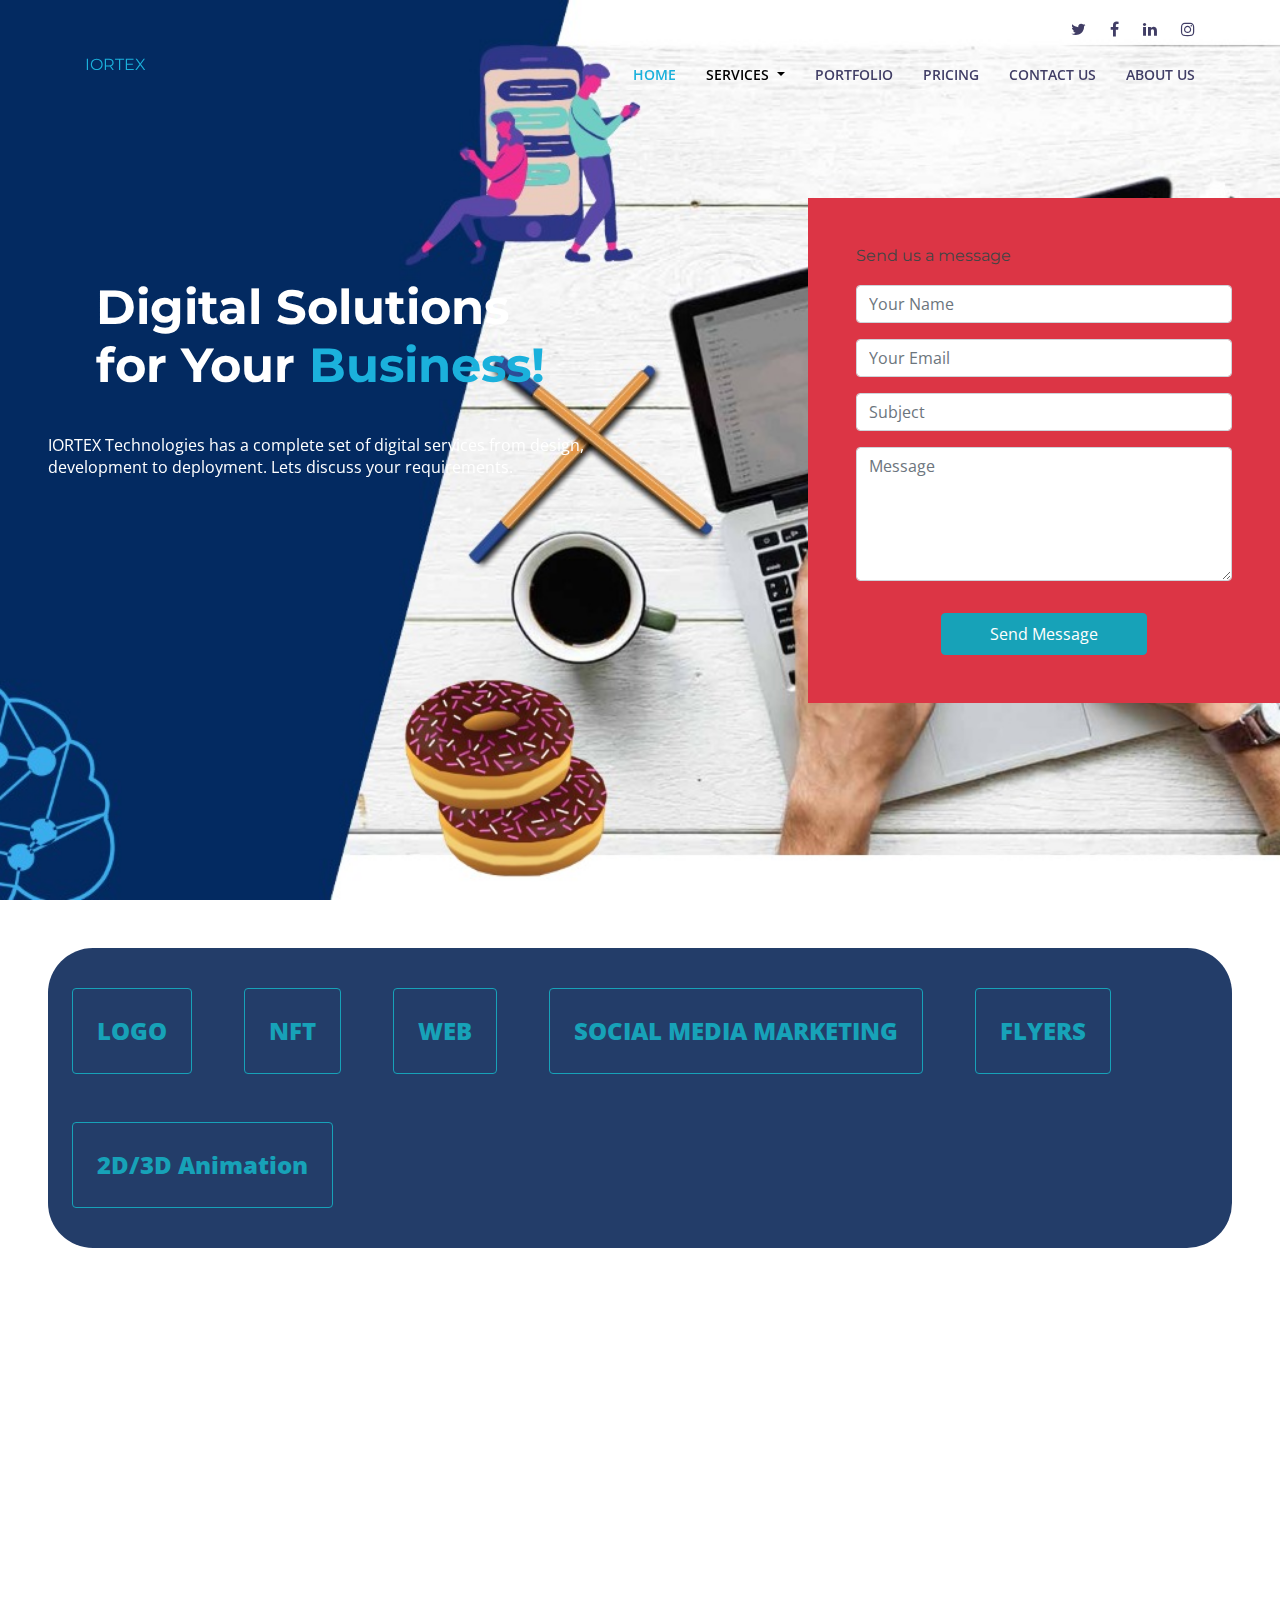
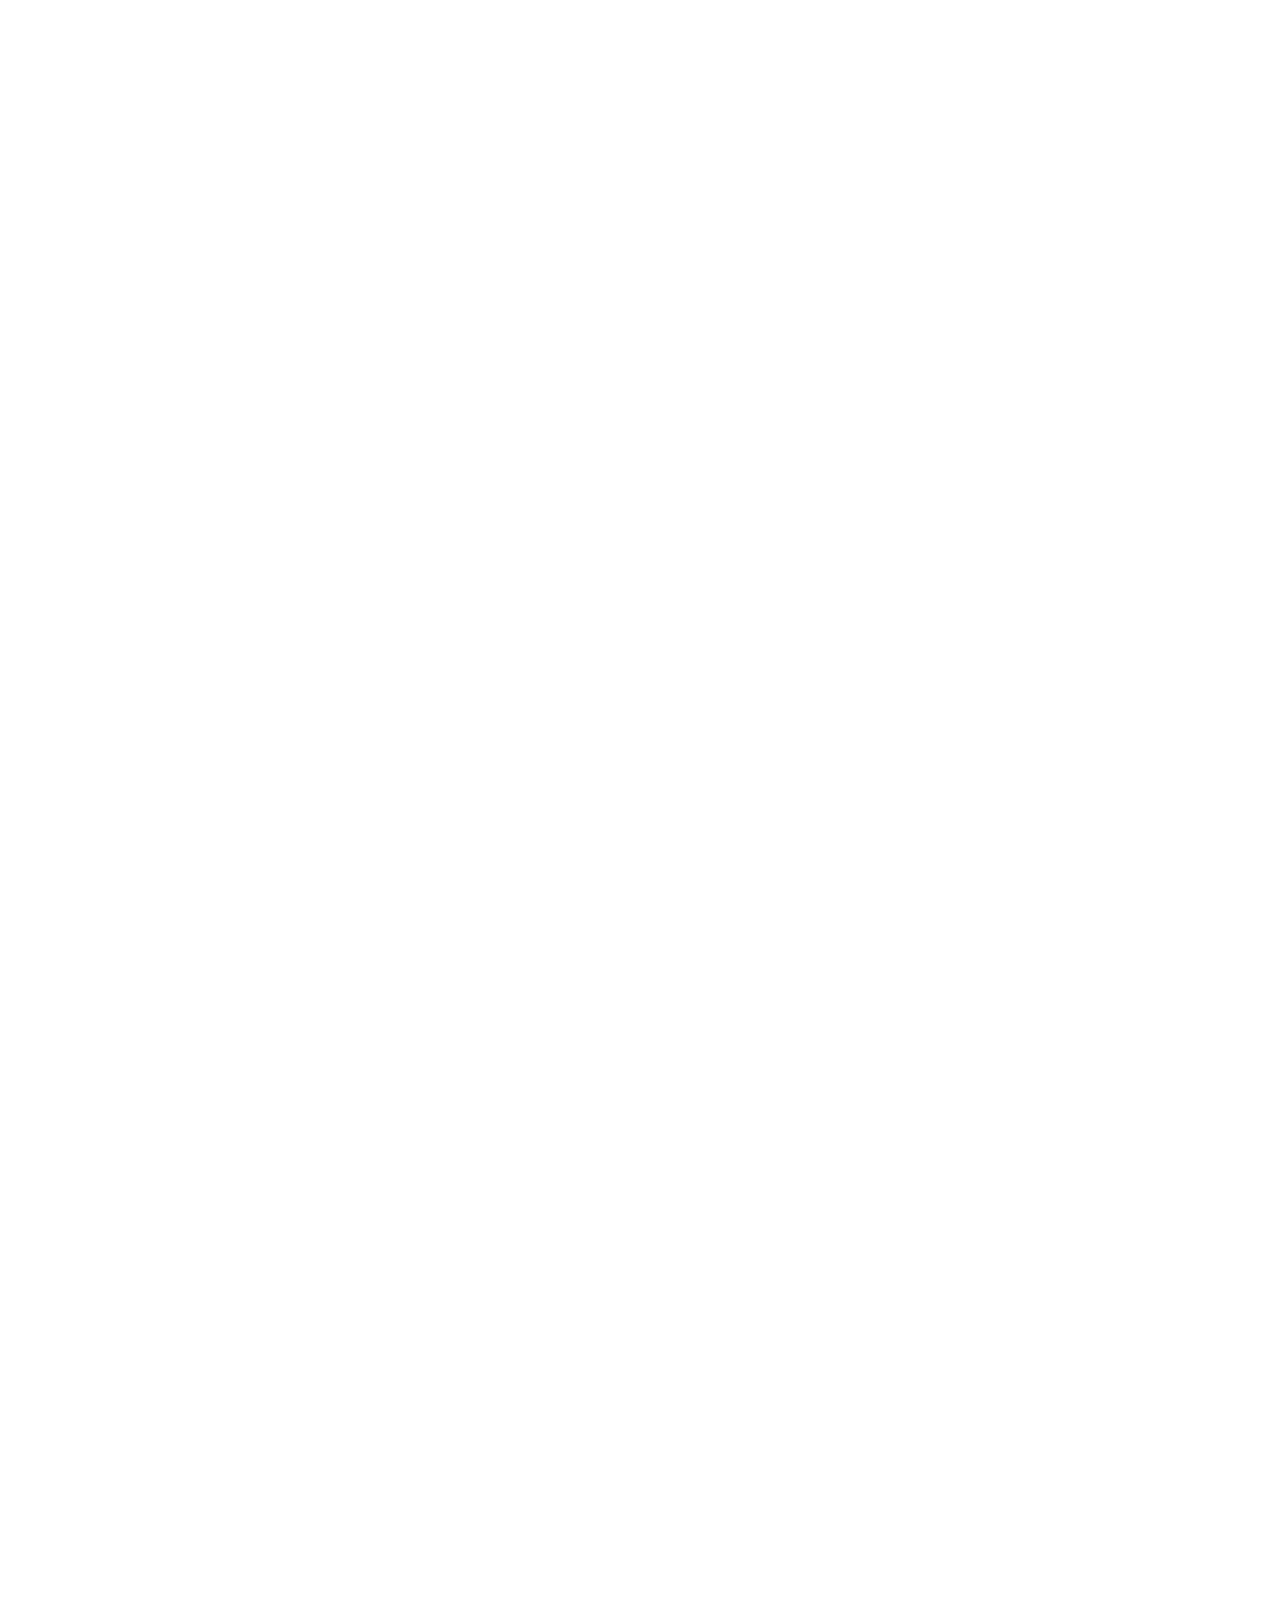
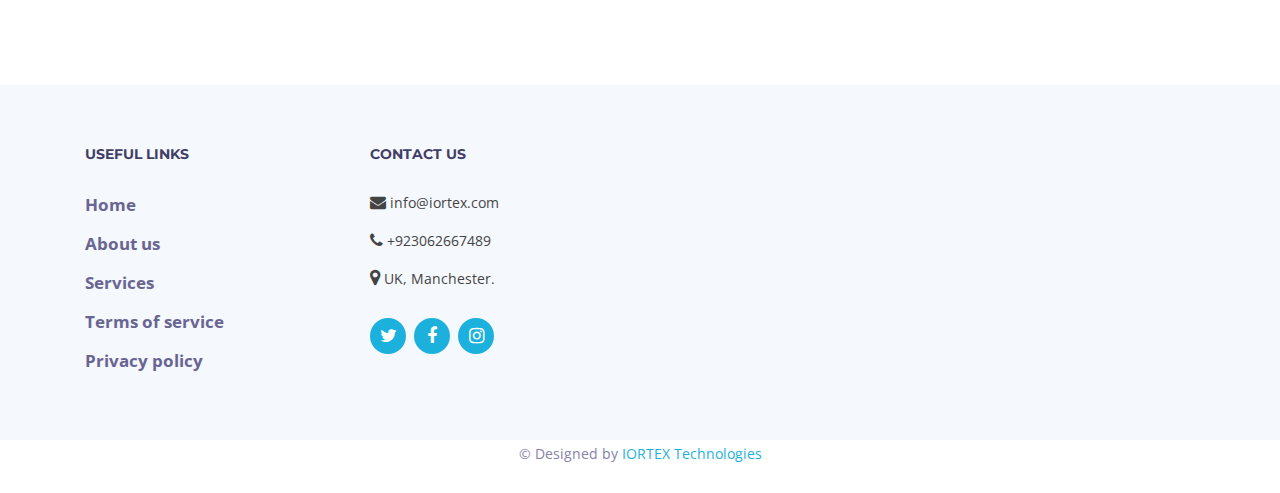
==== index.html @ 557f7ad3 "added code" ====
<!DOCTYPE html>
<html lang="en">

<head>
  <meta charset="utf-8">
  <meta content="width=device-width, initial-scale=1.0" name="viewport">

  <title>Iortex: software development company</title>
  <meta content="" name="descriptison">
  <meta content="" name="keywords">

  <!-- Favicons -->
  <link href="assets/img/favicon.png" rel="icon">
  <link href="assets/img/apple-touch-icon.png" rel="apple-touch-icon">

  <!-- Google Fonts -->
  <link href="https://fonts.googleapis.com/css?family=Open+Sans:300,300i,400,400i,600,600i,700,700i|Montserrat:300,400,500,600,700" rel="stylesheet">

  <!-- Vendor CSS Files -->
  <link href="assets/vendor/bootstrap/css/bootstrap.min.css" rel="stylesheet">
  <link href="assets/vendor/font-awesome/css/font-awesome.min.css" rel="stylesheet">
  <link href="assets/vendor/ionicons/css/ionicons.min.css" rel="stylesheet">
  <link href="assets/vendor/venobox/venobox.css" rel="stylesheet">
  <link href="assets/vendor/owl.carousel/assets/owl.carousel.min.css" rel="stylesheet">
  <link href="assets/vendor/aos/aos.css" rel="stylesheet">

  <!-- Template Main CSS File -->
  <link href="assets/css/style.css" rel="stylesheet">

</head>

<body>
  <script>
    function openCity(evt, cityName) {
      var i, tabcontent, tablinks;
      tabcontent = document.getElementsByClassName("tabcontent");
      for (i = 0; i < tabcontent.length; i++) {
        tabcontent[i].style.display = "none";
      }
      tablinks = document.getElementsByClassName("tablinks");
      for (i = 0; i < tablinks.length; i++) {
        tablinks[i].className = tablinks[i].className.replace(" active", "");
        tablinks[i].className = tablinks[i].className.replace("btn-dark", "btn-light");
      }
      document.getElementById(cityName).style.display = "block";
      evt.currentTarget.className += " active";
      evt.currentTarget.classList.remove("btn-light");
      evt.currentTarget.className += " btn-dark";
    }
  </script>
  <!-- ======= Top Bar ======= -->
  <div id="topbar" class="d-none d-lg-flex align-items-end fixed-top topbar-transparent">
    <div class="container d-flex justify-content-end">
      <div class="social-links">
        <a href="https://twitter.com/iortex" class="twitter"><i class="fa fa-twitter"></i></a>
        <a href="https://www.facebook.com/iortex" class="facebook"><i class="fa fa-facebook"></i></a>
        <a href="#" class="linkedin"><i class="fa fa-linkedin"></i></a>
        <a href="https://www.instagram.com/iortex_technology/" class="instagram"><i class="fa fa-instagram"></i></a>
      </div>
    </div>
  </div>

  <!-- ======= Header ======= -->
  <header id="header" class="fixed-top header-transparent">
    <div class="container d-flex align-items-center">

      <h1 class=" mr-auto"><a href="index.html">IORTEX</a></h1>
      <!-- Uncomment below if you prefer to use an image logo -->
      <!-- <h1 class="logo mr-auto"><a href="index.html"><img src="assets/img/favicon.png"><strong> iORTEX</strong></a></h1>-->

      <nav class="main-nav d-none d-lg-block ">
        <ul>
          <li class="active"><a href="index.html">Home</a></li>
          <li class="nav-item dropdown">
            <a
              class="dropdown-toggle"
              style="color: black"
              href="/shop-all"
            >
              Services
            </a>
            <ul class="dropdown-menu multi-column columns-3 pt-4 pb-4 pl-5">
              <div class="row pl-5 pr-5">
                <div class="col-md-4">
                  <ul class="multi-column-dropdown">
                    <a href="/categories/family_of_brands" style="color:rgb(255, 255, 255)" class=" pl-3 mr-5 bg-info"><b><strong >  BRAND IDENTITY  </strong></b></a>
                    <li class="divider"></li>
                    <li><a href="/subcategories/grow_to_life" style="font-weight: 700 !important;">Logo Designing</a></li>
                    <li><a href="/subcategories/carpe_diem" style="font-weight: 700 !important;">Stationery Design</a></li>
                    <li><a href="/subcategories/hippies_at_home" style="font-weight: 700 !important;">Banner Design</a></li>
                    <li><a href="/subcategories/kuribl_link" style="font-weight: 700 !important;">Flyer Design</a></li>
                    <!-- <li class="divider"></li>
                    <li><a href="#">Promotions</a></li> -->
                  </ul>
                </div>
                <div class="col-md-4">
                  <ul class="multi-column-dropdown">
                    <a href="/categories/family_of_brands" style="color:rgb(255, 255, 255)" class=" pl-3 mr-5 bg-info"><b><strong>  WEBSITES  </strong></b></a>
                    <li class="divider"></li>
                    <li><a href="/subcategories/grow_to_life" style="font-weight: 700 !important;"> WEBSITE  Desiging</a></li>
                    <li><a href="/subcategories/carpe_diem"   style="font-weight: 700 !important;"> WEBSITE development</a></li>
                    <li><a href="/subcategories/hippies_at_home" style="font-weight: 700 !important;">Ecommerce WEBSITES</a></li>
                    <li><a href="/subcategories/kuribl_link" style="font-weight: 700 !important;">CMS WEBSITES</a></li>
                    <!-- <li><a href="/subcategories/philotimo">Philotimo</a></li>
                    <li><a href="/subcategories/prana_kombucha">Prana Kombucha</a></li>
                    <li><a href="/subcategories/river_valley_hemp_co">River Valley Hemp co.</a></li>
                    <li class="divider"></li>
                    <li><a href="#">Promotions</a></li> -->
                  </ul>
                </div>
                
                <div class="col-md-4">
                  <ul class="multi-column-dropdown">
                  <a href="/categories/quality_goods" style="color:rgb(255, 255, 255)" class=" pl-3 mr-5 bg-info"><b><strong>  DIGITAL MARKETING  </strong></b></a>
                    <li><a href="/subcategories/pets" style="font-weight: 700 !important;">SEO/SEM </a></li>
                    <li><a href="/subcategories/lifestyle" style="font-weight: 700 !important;">SMO/SME</a></li>
                    <li><a href="/subcategories/elderly"   style="font-weight: 700 !important;">Content Writing</a></li>
                    <!-- <li><a href="/subcategories/athletes">Athletes</a></li>
                    <li><a href="/subcategories/sexual_health">Sexual Health </a></li>
                    <li><a href="/subcategories/everyone">Everyone</a></li> -->
                  </ul>
                </div>
                <div class="col-md-4 mt-4">
                  <ul class="multi-column-dropdown">
                  <a href="/categories/quality_goods" style="color:rgb(255, 255, 255)" class=" pl-3 mr-5 bg-info"><b><strong>  ANIMATIONS  </strong></b></a>
                    <li><a href="/subcategories/pets" style="font-weight: 700 !important;">2d Animation </a></li>
                    <li><a href="/subcategories/lifestyle"><b><strong style="font-weight: 700 !important;"> 3d Animation </strong></b></a></li>
                    <li><a href="/subcategories/elderly"  style="font-weight: 700 !important;">Typographic Animation</a></li>
                    <li><a href="/subcategories/athletes" style="font-weight: 700 !important;">Vedio Animation</a></li>
                    <!-- <li><a href="/subcategories/sexual_health">Sexual Health </a></li>
                    <li><a href="/subcategories/everyone">Everyone</a></li> -->
                  </ul>
                </div>
                <div class="col-md-3 mt-4">
                  <ul class="multi-column-dropdown">
                  <a href="/categories/quality_goods" style="color:rgb(255, 255, 255)" class=" pl-3 mr-5 bg-info"><b><strong>  NFT & ART  </strong></b></a>
                    <li><a href="/subcategories/pets" style="font-weight: 700 !important;">NFt  Art Designing </a></li>
                    <!-- <li><a href="/subcategories/lifestyle">Lifestyle</a></li>
                    <li><a href="/subcategories/elderly">Elderly</a></li>
                    <li><a href="/subcategories/athletes">Athletes</a></li>
                    <li><a href="/subcategories/sexual_health">Sexual Health </a></li>
                    <li><a href="/subcategories/everyone">Everyone</a></li> -->
                  </ul>
                </div>
                <div class="col-md-4 mt-5  pt-5">
                  <img src="./assets/img/1.jpeg" width="120%" alt="" srcset="">
                </div>
                
              </div>
            </ul>
          </li>
          <li class=""><a href="./pricing.html">Portfolio</a></li>
    

          <li class=""><a href="index.html">Pricing</a></li>
  



          <!-- <li><a href="#portfolio">Portfolio</a></li> -->
          <!-- <li><a href="#team">Team</a></li> -->
          <li><a href="#footer">Contact Us</a></li>
          <li><a href="#about">About Us</a></li>
        </ul>
      </nav><!-- .main-nav-->

    </div>
  </header><!-- End Header -->

  <!-- ======= Hero Section ======= -->
  <section id="hero" class="clearfix">
    <div class=" d-flex h-100">
      <div class="pl-5 row justify-content-center align-self-center" data-aos="fade-up">
        <div class=" col-md-6 intro-info  order-md-first order-last" style="color: white;" data-aos="zoom-in" data-aos-delay="100">
          <h2 style="color: white;" class="pl-5">Digital Solutions<br>for Your <span>Business!</span></h2>
          <p class="bg-">IORTEX Technologies has a complete set of digital services from design,   development to deployment. Lets discuss your requirements.</p>
          <div>
            <!-- <a href="#footer" class="btn-get-started scrollto">Get Estimate</a>
            <a href="#services" class="btn-get-started scrollto">Our Services</a> -->
          </div>
        </div>

        <div class="col-md-6 pl-5   intro-img order-md-last order-first" data-aos="zoom-out" data-aos-delay="200">
          <!-- <img src="assets/img/intro-img.svg" alt="" class="img-fluid"> -->
          <div class="ml-5">
            <div class="p-5 ml-5 form bg-danger">

              <h4>Send us a message</h4>
  
              <form action="forms/contact.php" method="post" role="form" class="php-email-form">
                <div class="form-group">
                  <input type="text" name="name" class="form-control" id="name" placeholder="Your Name" data-rule="minlen:4" data-msg="Please enter at least 4 chars" />
                  <div class="validate"></div>
                </div>
                <div class="form-group">
                  <input type="email" class="form-control" name="email" id="email" placeholder="Your Email" data-rule="email" data-msg="Please enter a valid email" />
                  <div class="validate"></div>
                </div>
                <div class="form-group">
                  <input type="text" class="form-control" name="subject" id="subject" placeholder="Subject" data-rule="minlen:4" data-msg="Please enter at least 8 chars of subject" />
                  <div class="validate"></div>
                </div>
                <div class="form-group">
                  <textarea class="form-control" name="message" rows="5" data-rule="required" data-msg="Please write something for us" placeholder="Message"></textarea>
                  <div class="validate"></div>
                </div>
  
                <!-- <div class="mb-3">
                  <div class="loading">Loading</div>
                  <div class="error-message"></div>
                  <div class="sent-message">Your message has been sent. Thank you!</div>
                </div> -->
  
                <div class="text-center"><button type="submit" class="btn btn-info p-2 pl-5 pr-5 mt-3" title="Send Message">Send Message</button></div>
              </form>
  
            </div>
          </div>

        </div>
      </div>

    </div>
  </section><!-- End Hero -->

  <section id="home-best-known  pr-4 ml-5 mr-5">
    <div class="pt-3 pb-3  m-5 d-flex justify-content-center " style="background-color: #233d69; border-radius: 45px;">
      <div class="tab">
        <button class="tablinks m-4 p-4  btn btn-outline-info" style="font-weight: 900 ; font-size: 24px;" onclick="openCity(event, 'LIQUIDITY')">LOGO</button>
        <button class="tablinks m-4 p-4  btn btn-outline-info" style="font-weight: 900 ;font-size: 24px; " onclick="openCity(event, 'Transparency')">NFT</button>
        <button class="tablinks m-4 p-4  btn btn-outline-info" style="font-weight: 900 ;font-size: 24px; " onclick="openCity(event, 'Data')">WEB</button>
        <button class="tablinks m-4 p-4  btn btn-outline-info" style="font-weight: 900 ;font-size: 24px; " onclick="openCity(event, 'Data')">SOCIAL MEDIA MARKETING</button>
        <button class="tablinks m-4 p-4  btn btn-outline-info" style="font-weight: 900 ;font-size: 24px; " onclick="openCity(event, 'Data')">FLYERS</button>
        <button class="tablinks m-4 p-4  btn btn-outline-info" style="font-weight: 900 ;font-size: 24px; " onclick="openCity(event, 'Data')">2D/3D Animation</button>
      </div>              
    </div>

    <!-- Tab1 -->
    <div id="LIQUIDITY" class="tabcontent " style="display:block">

    </div>
    
    <!-- Tab2  -->
    <div id="Transparency" class="tabcontent">
      <div class="card-fancy p-5 m-5">
        <h2>Iortex Technologies is a full-stack studio NFT production company In order to traverse the bold and uncharted ocean of unlimited art successfully, we want to be involved in every phase of your NFT project.

          Our team consists of professionals with experience in marketing, coding, the arts and entertainment, and the cryptocurrency sector. In general, crypto art, NFTs, and artists all hold a special place in our hearts. We'll help you every step of the way so you can stand out in the endless crypto NFT community.</h2>
      </div>
    </div>
    
    <div id="Data" class="tabcontent">
      <div class="d-flex justify-content-center">
        <div class="text-left m-3 mr-5">
          <h1><b style="color: #005091;"> Revolutionary, data-driven. </b><br>investment approach.
            </h1>
            <p style="color: #818181;" class="mt-4">
              ourtizolo built proprietary data science tools to <br> improve upon traditional real estate processes. <br> Our technology produces deeper investment <br> insights that improve investment performance,⁴ <br> while creating efficiencies that allow us to reduce <br> costs for our investors. </p>
            <button type="button" class="btn p-2 ml-3 pl-5 pr-5" style="border-radius:20px !important; background-color:#005091; color:white">Learn More</button>
        </div>
        <div class="m-3 ml-5">
          <img :src="mySVG3" />
        </div>
      </div>
      <h4 style="color: #818181;" class="m-4">“ourtizolo accomplishes its goals with technology, which it <br> employs to provide investors with a transparent platform that <br> they can log into to learn of new investment opportunities, to <br> get data on properties and markets, and to get practical <br> information about individual portfolios.”</h4>

    </div>
  </section>


  <!-- <ul class="mystickyelements-lists mysticky" data-mystickyelement-widget="0">
    <li class="mystickyelements-minimize" data-mystickyelement-widget="0">
<span class="mystickyelements-minimize minimize-position-left minimize-position-mobile-left" style="background: #000000">←</span>
</li>

    <li id="mystickyelements-contact-form" class="mystickyelements-contact-form element-desktop-on element-mobile-on" style="left: 0px;">
          <span class="mystickyelements-social-icon " style="background-color: #e70A34; color: #ffffff;" data-mystickyelement-widget="0"><i class="far fa-envelope"></i>GET 70% OFF!</span>
          <div class="element-contact-form" style="background-color: rgb(255, 255, 255); top: -26.1875px;">
              <h3 style="color: #e70a34;background-color:#ffffff">
FILL THIS FORM &amp; GET 70% OFF NOW!													<a href="javascript:void(0);" class="element-contact-close" data-mystickyelement-widget="0"><i class="fas fa-times"></i></a>
</h3>
              <form id="stickyelements-form" class="stickyelements-form" action="" method="post" autocomplete="off" enctype="multipart/form-data" data-mystickyelement-widget="0">
<input type="hidden" name="action" value="mystickyelements_contact_form">
<input type="hidden" name="security" value="0f07bb30eb">
                    <input class=" required" type="text" id="contact-form-name" name="contact-form-name" value="" placeholder="Name*" required="" autocomplete="off">
                    <input class=" required" type="tel" id="contact-form-phone" name="contact-form-phone" value="" placeholder="Phone*" required="" autocomplete="off">
                    <input class="email  required" type="email" id="contact-form-email" name="contact-form-email" value="" placeholder="Email*" required="" autocomplete="off">
                    <select id="contact-form-dropdown" name="contact-form-dropdown" class=" required" required="">

<option value="" disabled="" selected="">- Select Services*</option>
                            <option value="Logo Design">Logo Design</option>
                            <option value="2D Animation">2D Animation</option>
                            <option value="3D Animation">3D Animation</option>
                            <option value="Website Design">Website Design</option>
                            <option value="Digital Marketing">Digital Marketing</option>
                        </select>

                    <textarea class="" id="contact-form-message" name="contact-form-message" placeholder="Message"></textarea>
                  <p class="mse-form-success-message" id="mse-form-error" style="display:none;"></p>
<input id="stickyelements-submit-form" type="submit" name="contact-form-submit" value="Submit" style="background-color: #e70a34;color:#FFFFFF;">
                  <input type="hidden" name="nonce" value="632f482b3ebf61664043051632f482b3ebf8">
<input type="hidden" name="widget_name" value="">
<input type="hidden" name="widget_number" value="">
<input type="hidden" name="form_id" value="d6321e0f91">
<input type="hidden" id="stickyelements-page-link" name="stickyelements-page-link" value="https://designin30minutes.com/pricing">
</form>
</div>
</li>
      <li id="mystickyelements-social-phone" class="mystickyelements-social-icon-li mystickyelements-social-phone element-desktop-on element-mobile-on" style="left: 0px;">
                <style>
                    </style>
                <span class="mystickyelements-social-icon social-phone social-custom" style="background: #26D37C">
                    <a href="tel:+15392444563">
                        <i class="fa fa-phone"></i>
                        </a>
                </span>

            <span class="mystickyelements-social-text " style="background: #26D37C;">
                  <a href="tel:+15392444563">
Call Us																											</a>
              </span>

</li>

        <li id="mystickyelements-social-custom_one" class="mystickyelements-social-icon-li mystickyelements-social-custom_one element-desktop-on element-mobile-on" style="left: 0px;">
                <style>
                    </style>
                <span class="mystickyelements-social-icon social-custom_one social-custom" style="background: rgb(1, 4, 10); border-bottom-right-radius: 10px;">
                    <a href="javascript:void(Tawk_API.toggle())">
                        <i class="fab fa-rocketchat"></i>
                        </a>
                </span>

            <span class="mystickyelements-social-text " style="background: #01040a;">
                  <a href="javascript:void(Tawk_API.toggle())">
Chat With Us																											</a>
              </span>

</li>

  </ul> -->

  

  <main id="main">

    <!-- ======= About Section ======= -->
    <section id="about" class="about">
      <div class="container" data-aos="fade-up">

        <div class="row">
          <div class="col-lg-6" data-aos="fade-right" data-aos-delay="100">
            <img src="assets/img/features-1.svg" class="img-fluid" alt="">
          </div>

          <div class="about-content col-lg-6 wow fadeInUp pt-5 pt-lg-0" data-aos="fade-left" data-aos-delay="150">
              <h2>About Us</h2>
              <h3>We accelerate your journey to creating disruptive products & solutions.</h3>
              <p>A software and mobile app development company with a world-class team of talented developers, designers, engineers, and creative artists. We are motivated to build elegant and functional digital products that solve complex problems.</p>
              <ul>
                <li><i class="fa fa-heart"></i><strong>Our Belief: </strong> To achieve greatness, we have to be able to be brutally honest with ourselves.</li>
                <li><i class="fa fa-eye"></i><strong>Our Vision: </strong> Is that businesses can achieve more by having automated systems in place. We help organizations and startups with complete automation by leveraging cutting-edge technologies.</li>
                <li><i class="fa fa-flag"></i><strong>Our Mission: </strong> Is to be a leading digital services provider by creating innovative applications and helping the digital ecosystem grow.</li>
              </ul>
          </div>
        </div>
      </div>

    </section><!-- End About Section -->

    <!-- ======= Services Section ======= -->
    <!-- <section id="services" class="services section-bg">
      <div class="container" data-aos="fade-up">

        <header class="section-header">
          <h3>Services</h3>
        </header>

        <div class="row">

          <div class="col-md-6 col-lg-4" data-aos="zoom-in" data-aos-delay="300">
            <div class="box">
              <div class="icon" style="background: #ecebff;"><svg xmlns="http://www.w3.org/2000/svg" width="33" height="33" fill="light-yellow" class="bi bi-alipay" viewBox="0 0 16 16">
                <path d="M2.541 0H13.5a2.551 2.551 0 0 1 2.54 2.563v8.297c-.006 0-.531-.046-2.978-.813-.412-.14-.916-.327-1.479-.536-.303-.113-.624-.232-.957-.353a12.98 12.98 0 0 0 1.325-3.373H8.822V4.649h3.831v-.634h-3.83V2.121H7.26c-.274 0-.274.273-.274.273v1.621H3.11v.634h3.875v1.136h-3.2v.634H9.99c-.227.789-.532 1.53-.894 2.202-2.013-.67-4.161-1.212-5.51-.878-.864.214-1.42.597-1.746.998-1.499 1.84-.424 4.633 2.741 4.633 1.872 0 3.675-1.053 5.072-2.787 2.08 1.008 6.37 2.738 6.387 2.745v.105A2.551 2.551 0 0 1 13.5 16H2.541A2.552 2.552 0 0 1 0 13.437V2.563A2.552 2.552 0 0 1 2.541 0Z"/>
                <path d="M2.309 9.27c-1.22 1.073-.49 3.034 1.978 3.034 1.434 0 2.868-.925 3.994-2.406-1.602-.789-2.959-1.353-4.425-1.207-.397.04-1.14.217-1.547.58Z"/>
              </svg></div>
              <h4 class="title"><a href="">Logo Design</a></h4>
              <p class="description">A combination of digital marketing services, such as SEO, PPC & Social media advertising can help your business achieve extraordinary growth.</p>
            </div>
          </div>
          <div class="col-md-6 col-lg-4" data-aos="zoom-in" data-aos-delay="300">
            <div class="box">
              <div class="icon" style="background: #ecebff;"><svg xmlns="http://www.w3.org/2000/svg" width="33" height="33" fill="#8660fe" class="bi bi-browser-chrome" viewBox="0 0 16 16">
                <path fill-rule="evenodd" d="M16 8a8.001 8.001 0 0 1-7.022 7.94l1.902-7.098a2.995 2.995 0 0 0 .05-1.492A2.977 2.977 0 0 0 10.237 6h5.511A8 8 0 0 1 16 8ZM0 8a8 8 0 0 0 7.927 8l1.426-5.321a2.978 2.978 0 0 1-.723.255 2.979 2.979 0 0 1-1.743-.147 2.986 2.986 0 0 1-1.043-.7L.633 4.876A7.975 7.975 0 0 0 0 8Zm5.004-.167L1.108 3.936A8.003 8.003 0 0 1 15.418 5H8.066a2.979 2.979 0 0 0-1.252.243 2.987 2.987 0 0 0-1.81 2.59ZM8 10a2 2 0 1 0 0-4 2 2 0 0 0 0 4Z"/>
              </svg></div>
              <h4 class="title"><a href="">Websites</a></h4>
              <p class="description">A combination of digital marketing services, such as SEO, PPC & Social media advertising can help your business achieve extraordinary growth.</p>
            </div>
          </div>
          <div class="col-md-6 col-lg-4" data-aos="zoom-in" data-aos-delay="300">
            <div class="box">
              <div class="icon" style="background: #ecebff;"><svg xmlns="http://www.w3.org/2000/svg" width="33" height="33" fill="#3fcdc7" class="bi bi-badge-hd-fill" viewBox="0 0 16 16">
                <path d="M10.53 5.968h-.843v4.06h.843c1.117 0 1.622-.667 1.622-2.02 0-1.354-.51-2.04-1.622-2.04z"/>
                <path d="M2 2a2 2 0 0 0-2 2v8a2 2 0 0 0 2 2h12a2 2 0 0 0 2-2V4a2 2 0 0 0-2-2H2zm5.396 3.001V11H6.209V8.43H3.687V11H2.5V5.001h1.187v2.44h2.522V5h1.187zM8.5 11V5.001h2.188c1.824 0 2.685 1.09 2.685 2.984C13.373 9.893 12.5 11 10.69 11H8.5z"/>
              </svg></i></div>
              <h4 class="title"><a href="">Banners</a></h4>
              <p class="description">A combination of digital marketing services, such as SEO, PPC & Social media advertising can help your business achieve extraordinary growth.</p>
            </div>
          </div>

          <div class="col-md-6 col-lg-4 wow" data-aos="zoom-in" data-aos-delay="100">
            <div class="box">
              <div class="icon" style="background: #eafde7;"><i class="ion-ios-speedometer-outline" style="color:#41cf2e;"></i></div>
              <h4 class="title"><a href="">Infrastructure & DevOps</a></h4>
              <p class="description">Build and deploy an intelligent, automated & technologically enhanced software, using cloud services and network transformation.</p>
            </div>
          </div>

          <div class="col-md-6 col-lg-4" data-aos="zoom-in" data-aos-delay="200"">
        <div class=" box">
            <div class="icon" style="background: #e1eeff;"><i class="ion-ios-world-outline" style="color: #2282ff;"></i></div>
            <h4 class="title"><a href="">E-commerce</a></h4>
            <p class="description">Enrich your ecommerce propositions at every step of the project life cycle for both new ecommerce ventures and re-platforming projects.</p>
          </div>
        </div>
        <div class="col-md-6 col-lg-4" data-aos="zoom-in" data-aos-delay="300">
          <div class="box">
            <div class="icon" style="background: #ecebff;"><i class="ion-ios-clock-outline" style="color: #8660fe;"></i></div>
            <h4 class="title"><a href="">Digital Marketing</a></h4>
            <p class="description">A combination of digital marketing services, such as SEO, PPC & Social media advertising can help your business achieve extraordinary growth.</p>
          </div>
        </div>

        
        <div class="col-md-6 col-lg-4 wow bounceInUp" data-aos="zoom-in" data-aos-delay="100">
          <div class="box">
            <div class="icon" style="background: #fceef3;"><i class="ion-ios-analytics-outline" style="color: #ff689b;"></i></div>
            <h4 class="title"><a href="">UI/UX Design</a></h4>
            <p class="description">We help products & services take flight & grow through collaborative ideation, functional design & a keen focus on performance.</p>
          </div>
        </div>
        <div class="col-md-6 col-lg-4" data-aos="zoom-in" data-aos-delay="200">
          <div class="box">
            <div class="icon" style="background: #fff0da;"><i class="ion-ios-bookmarks-outline" style="color: #e98e06;"></i></div>
            <h4 class="title"><a href="">Mobile Apps</a></h4>
            <p class="description">Develop native & cross-platform mobile applications that give your business a wider market coverage, maximize ROI & boost customer engagement.</p>
          </div>
        </div>

        <div class="col-md-6 col-lg-4" data-aos="zoom-in" data-aos-delay="300">
          <div class="box">
            <div class="icon" style="background: #e6fdfc;"><i class="ion-ios-paper-outline" style="color: #3fcdc7;"></i></div>
            <h4 class="title"><a href="">Web Apps</a></h4>
            <p class="description">Create scalable & powerful backend paired with intuitive user interfaces, that help accelerate the performance of custom-built web applications.</p>
          </div>
        </div>


      </div>

      </div>
    </section> -->
    <!-- End Services Section -->

    <!-- ======= Why Us Section ======= -->
    <section id="why-us" class="why-us">
      <div class="container-fluid" data-aos="fade-up">

        <header class="section-header">
          <h3>Why choose us?</h3>
        </header>

        <div class="row">

          <div class="col-lg-6" data-aos="fade-right" data-aos-delay="100">
            <img src="assets/img/features-2.svg" class="img-fluid" alt="">
          </div>

          <div class="col-lg-6">
            <div class="why-us-content">
              <p>Here are some of the reasons we think you should consider working with iORTEX Technologies. As your full service web development, online marketing and web hosting company.</p>
              <p>
                We believe in a consultative and holistic approach to web solutions. We learn about your business, your short-term and long-term goals, growth opportunities and lessons learned from your past experiences. Once we understand your business ideas and goals, we can propose a plan and guide you to implement the plan for success.
              </p>

              <div class="features clearfix" data-aos="fade-up" data-aos-delay="100">
                <i class="fa fa-diamond" style="color: #f058dc;"></i>
                <h4>Business savvy</h4>
                <p>We design, evaluate and justify technology solutions from a thorough understanding of the business benefit for your company.</p>
              </div>

              <div class="features clearfix" data-aos="fade-up" data-aos-delay="200">
                <i class="fa fa-object-group" style="color: #ffb774;"></i>
                <h4>One Stop Shop</h4>
                <p>We handle all aspects of software development life cycle from planing, design, development, testing, deployment, maintainence and any other related technology needs. We focus on your digital needs so you can focus on your business.</p>
              </div>

              <div class="features clearfix" data-aos="fade-up" data-aos-delay="300">
                <i class="fa fa-language" style="color: #589af1;"></i>
                <h4>Comprehensive project management</h4>
                <p>Our extensive experience managing all types of complex projects means we will handle every detail and coordinate all vendors so you can rest assured that your project will be completed on time and on budget.</p>
              </div>

            </div>

          </div>

        </div>

      </div>

      <div class="container">
        <div class="row counters" data-aos="fade-up" data-aos-delay="100">

          <div class="col-lg-3 col-6 text-center">
            <span data-toggle="counter-up">89</span>
            <p>Clients</p>
          </div>

          <div class="col-lg-3 col-6 text-center">
            <span data-toggle="counter-up">142</span>
            <p>Projects</p>
          </div>

          <div class="col-lg-3 col-6 text-center">
            <span data-toggle="counter-up">1,264</span>
            <p>Hours Of Support</p>
          </div>

          <div class="col-lg-3 col-6 text-center">
            <span data-toggle="counter-up">19</span>
            <p>Hard Workers</p>
          </div>

        </div>

      </div>
    </section><!-- End Why Us Section -->

    <!-- ======= Portfolio Section ======= -->
    <!--
    <section id="portfolio" class="portfolio section-bg">
      <div class="container" data-aos="fade-up">

        <header class="section-header">
          <h3 class="section-title">Our Portfolio</h3>
        </header>

        <div class="row" data-aos="fade-up" data-aos-delay="100">
          <div class="col-lg-12">
            <ul id="portfolio-flters">
              <li data-filter="*" class="filter-active">All</li>
              <li data-filter=".filter-app">App</li>
              <li data-filter=".filter-card">Card</li>
              <li data-filter=".filter-web">Web</li>
            </ul>
          </div>
        </div>

        <div class="row portfolio-container" data-aos="fade-up" data-aos-delay="200">

          <div class="col-lg-4 col-md-6 portfolio-item filter-app">
            <div class="portfolio-wrap">
              <img src="assets/img/portfolio/app1.jpg" class="img-fluid" alt="">
              <div class="portfolio-info">
                <h4><a href="portfolio-details.html">App 1</a></h4>
                <p>App</p>
                <div>
                  <a href="assets/img/portfolio/app1.jpg" data-gall="portfolioGallery" title="App 1" class="link-preview venobox"><i class="ion ion-eye"></i></a>
                  <a href="portfolio-details.html" class="link-details" title="More Details"><i class="ion ion-android-open"></i></a>
                </div>
              </div>
            </div>
          </div>

          <div class="col-lg-4 col-md-6 portfolio-item filter-web" data-wow-delay="0.1s">
            <div class="portfolio-wrap">
              <img src="assets/img/portfolio/web3.jpg" class="img-fluid" alt="">
              <div class="portfolio-info">
                <h4><a href="portfolio-details.html">Web 3</a></h4>
                <p>Web</p>
                <div>
                  <a href="assets/img/portfolio/web3.jpg" class="link-preview venobox" data-gall="portfolioGallery" title="Web 3"><i class="ion ion-eye"></i></a>
                  <a href="portfolio-details.html" class="link-details" title="More Details"><i class="ion ion-android-open"></i></a>
                </div>
              </div>
            </div>
          </div>

          <div class="col-lg-4 col-md-6 portfolio-item filter-app" data-wow-delay="0.2s">
            <div class="portfolio-wrap">
              <img src="assets/img/portfolio/app2.jpg" class="img-fluid" alt="">
              <div class="portfolio-info">
                <h4><a href="portfolio-details.html">App 2</a></h4>
                <p>App</p>
                <div>
                  <a href="assets/img/portfolio/app2.jpg" class="link-preview venobox" data-gall="portfolioGallery" title="App 2"><i class="ion ion-eye"></i></a>
                  <a href="portfolio-details.html" class="link-details" title="More Details"><i class="ion ion-android-open"></i></a>
                </div>
              </div>
            </div>
          </div>

          <div class="col-lg-4 col-md-6 portfolio-item filter-card">
            <div class="portfolio-wrap">
              <img src="assets/img/portfolio/card2.jpg" class="img-fluid" alt="">
              <div class="portfolio-info">
                <h4><a href="portfolio-details.html">Card 2</a></h4>
                <p>Card</p>
                <div>
                  <a href="assets/img/portfolio/card2.jpg" class="link-preview venobox" data-gall="portfolioGallery" title="Card 2"><i class="ion ion-eye"></i></a>
                  <a href="portfolio-details.html" class="link-details" title="More Details"><i class="ion ion-android-open"></i></a>
                </div>
              </div>
            </div>
          </div>

          <div class="col-lg-4 col-md-6 portfolio-item filter-web" data-wow-delay="0.1s">
            <div class="portfolio-wrap">
              <img src="assets/img/portfolio/web2.jpg" class="img-fluid" alt="">
              <div class="portfolio-info">
                <h4><a href="portfolio-details.html">Web 2</a></h4>
                <p>Web</p>
                <div>
                  <a href="assets/img/portfolio/web2.jpg" class="link-preview venobox" data-gall="portfolioGallery" title="Web 2"><i class="ion ion-eye"></i></a>
                  <a href="portfolio-details.html" class="link-details" title="More Details"><i class="ion ion-android-open"></i></a>
                </div>
              </div>
            </div>
          </div>

          <div class="col-lg-4 col-md-6 portfolio-item filter-app" data-wow-delay="0.2s">
            <div class="portfolio-wrap">
              <img src="assets/img/portfolio/app3.jpg" class="img-fluid" alt="">
              <div class="portfolio-info">
                <h4><a href="portfolio-details.html">App 3</a></h4>
                <p>App</p>
                <div>
                  <a href="assets/img/portfolio/app3.jpg" class="link-preview venobox" data-gall="portfolioGallery" title="App 3"><i class="ion ion-eye"></i></a>
                  <a href="portfolio-details.html" class="link-details" title="More Details"><i class="ion ion-android-open"></i></a>
                </div>
              </div>
            </div>
          </div>

          <div class="col-lg-4 col-md-6 portfolio-item filter-card">
            <div class="portfolio-wrap">
              <img src="assets/img/portfolio/card1.jpg" class="img-fluid" alt="">
              <div class="portfolio-info">
                <h4><a href="portfolio-details.html">Card 1</a></h4>
                <p>Card</p>
                <div>
                  <a href="assets/img/portfolio/card1.jpg" class="link-preview venobox" data-gall="portfolioGallery" title="Card 1"><i class="ion ion-eye"></i></a>
                  <a href="portfolio-details.html" class="link-details" title="More Details"><i class="ion ion-android-open"></i></a>
                </div>
              </div>
            </div>
          </div>

          <div class="col-lg-4 col-md-6 portfolio-item filter-card" data-wow-delay="0.1s">
            <div class="portfolio-wrap">
              <img src="assets/img/portfolio/card3.jpg" class="img-fluid" alt="">
              <div class="portfolio-info">
                <h4><a href="portfolio-details.html">Card 3</a></h4>
                <p>Card</p>
                <div>
                  <a href="assets/img/portfolio/card3.jpg" class="link-preview venobox" data-gall="portfolioGallery" title="Card 3"><i class="ion ion-eye"></i></a>
                  <a href="portfolio-details.html" class="link-details" title="More Details"><i class="ion ion-android-open"></i></a>
                </div>
              </div>
            </div>
          </div>

          <div class="col-lg-4 col-md-6 portfolio-item filter-web" data-wow-delay="0.2s">
            <div class="portfolio-wrap">
              <img src="assets/img/portfolio/web1.jpg" class="img-fluid" alt="">
              <div class="portfolio-info">
                <h4><a href="portfolio-details.html">Web 1</a></h4>
                <p>Web</p>
                <div>
                  <a href="assets/img/portfolio/web1.jpg" class="link-preview venobox" data-gall="portfolioGallery" title="Web 1"><i class="ion ion-eye"></i></a>
                  <a href="portfolio-details.html" class="link-details" title="More Details"><i class="ion ion-android-open"></i></a>
                </div>
              </div>
            </div>
          </div>

        </div>

      </div>
    -->
    </section><!-- End Portfolio Section -->

    <!-- ======= Testimonials Section ======= -->
    <!--
    <section id="testimonials" class="testimonials">
      <div class="container" data-aos="zoom-in">

        <header class="section-header">
          <h3>Testimonials</h3>
        </header>

        <div class="row justify-content-center">
          <div class="col-lg-8">

            <div class="owl-carousel testimonials-carousel">

              <div class="testimonial-item">
                <img src="assets/img/testimonial-1.jpg" class="testimonial-img" alt="">
                <h3>Saul Goodman</h3>
                <h4>Ceo &amp; Founder</h4>
                <p>
                  Proin iaculis purus consequat sem cure digni ssim donec porttitora entum suscipit rhoncus. Accusantium quam, ultricies eget id, aliquam eget nibh et. Maecen aliquam, risus at semper.
                </p>
              </div>

              <div class="testimonial-item">
                <img src="assets/img/testimonial-2.jpg" class="testimonial-img" alt="">
                <h3>Sara Wilsson</h3>
                <h4>Designer</h4>
                <p>
                  Export tempor illum tamen malis malis eram quae irure esse labore quem cillum quid cillum eram malis quorum velit fore eram velit sunt aliqua noster fugiat irure amet legam anim culpa.
                </p>
              </div>

              <div class="testimonial-item">
                <img src="assets/img/testimonial-3.jpg" class="testimonial-img" alt="">
                <h3>Jena Karlis</h3>
                <h4>Store Owner</h4>
                <p>
                  Enim nisi quem export duis labore cillum quae magna enim sint quorum nulla quem veniam duis minim tempor labore quem eram duis noster aute amet eram fore quis sint minim.
                </p>
              </div>

              <div class="testimonial-item">
                <img src="assets/img/testimonial-4.jpg" class="testimonial-img" alt="">
                <h3>Matt Brandon</h3>
                <h4>Freelancer</h4>
                <p>
                  Fugiat enim eram quae cillum dolore dolor amet nulla culpa multos export minim fugiat minim velit minim dolor enim duis veniam ipsum anim magna sunt elit fore quem dolore labore illum veniam.
                </p>
              </div>

            </div>

          </div>
        </div>

      </div>
    -->
    </section><!-- End Testimonials Section -->

    <!-- ======= Team Section ======= -->
    <!--
    <section id="team" class="team section-bg">
      <div class="container" data-aos="fade-up">
        <div class="section-header">
          <h3>Team</h3>
          <p>Sed ut perspiciatis unde omnis iste natus error sit voluptatem accusantium doloremque</p>
        </div>

        <div class="row">

          <div class="col-lg-3 col-md-6" data-aos="fade-up" data-aos-delay="100">
            <div class="member">
              <img src="assets/img/team-1.jpg" class="img-fluid" alt="">
              <div class="member-info">
                <div class="member-info-content">
                  <h4>Walter White</h4>
                  <span>Chief Executive Officer</span>
                  <div class="social">
                    <a href=""><i class="fa fa-twitter"></i></a>
                    <a href=""><i class="fa fa-facebook"></i></a>
                    <a href=""><i class="fa fa-google-plus"></i></a>
                    <a href=""><i class="fa fa-linkedin"></i></a>
                  </div>
                </div>
              </div>
            </div>
          </div>

          <div class="col-lg-3 col-md-6" data-aos="fade-up" data-aos-delay="200">
            <div class="member">
              <img src="assets/img/team-2.jpg" class="img-fluid" alt="">
              <div class="member-info">
                <div class="member-info-content">
                  <h4>Sarah Jhonson</h4>
                  <span>Product Manager</span>
                  <div class="social">
                    <a href=""><i class="fa fa-twitter"></i></a>
                    <a href=""><i class="fa fa-facebook"></i></a>
                    <a href=""><i class="fa fa-google-plus"></i></a>
                    <a href=""><i class="fa fa-linkedin"></i></a>
                  </div>
                </div>
              </div>
            </div>
          </div>

          <div class="col-lg-3 col-md-6" data-aos="fade-up" data-aos-delay="300">
            <div class="member">
              <img src="assets/img/team-3.jpg" class="img-fluid" alt="">
              <div class="member-info">
                <div class="member-info-content">
                  <h4>William Anderson</h4>
                  <span>CTO</span>
                  <div class="social">
                    <a href=""><i class="fa fa-twitter"></i></a>
                    <a href=""><i class="fa fa-facebook"></i></a>
                    <a href=""><i class="fa fa-google-plus"></i></a>
                    <a href=""><i class="fa fa-linkedin"></i></a>
                  </div>
                </div>
              </div>
            </div>
          </div>

          <div class="col-lg-3 col-md-6" data-aos="fade-up" data-aos-delay="400">
            <div class="member">
              <img src="assets/img/team-4.jpg" class="img-fluid" alt="">
              <div class="member-info">
                <div class="member-info-content">
                  <h4>Amanda Jepson</h4>
                  <span>Accountant</span>
                  <div class="social">
                    <a href=""><i class="fa fa-twitter"></i></a>
                    <a href=""><i class="fa fa-facebook"></i></a>
                    <a href=""><i class="fa fa-google-plus"></i></a>
                    <a href=""><i class="fa fa-linkedin"></i></a>
                  </div>
                </div>
              </div>
            </div>
          </div>

        </div>

      </div>
    -->
    </section><!-- End Team Section -->
    <!-- ======= Clients Section ======= -->
    <section id="clients" class="clients">
      <div class="container" data-aos="zoom-in">

        <header class="section-header">
          <h3>Our Clients</h3>
        </header>

        <div class="owl-carousel clients-carousel">
          <img src="assets/img/clients/client-1.png" alt="">
          <img src="assets/img/clients/client-2.png" alt="">
          <img src="assets/img/clients/client-3.png" alt="">
          <img src="assets/img/clients/client-4.png" alt="">
          <img src="assets/img/clients/client-5.png" alt="">
          <img src="assets/img/clients/client-6.png" alt="">
          <img src="assets/img/clients/client-7.png" alt="">
          <img src="assets/img/clients/client-8.png" alt="">
        </div>

      </div>
    </section><!-- End Clients Section -->

    <!-- Load Facebook SDK for JavaScript -->
      <div id="fb-root"></div>
      <script>
        window.fbAsyncInit = function() {
          FB.init({
            xfbml            : true,
            version          : 'v8.0'
          });
        };

        (function(d, s, id) {
        var js, fjs = d.getElementsByTagName(s)[0];
        if (d.getElementById(id)) return;
        js = d.createElement(s); js.id = id;
        js.src = 'https://connect.facebook.net/en_US/sdk/xfbml.customerchat.js';
        fjs.parentNode.insertBefore(js, fjs);
      }(document, 'script', 'facebook-jssdk'));</script>

      <!-- Your Chat Plugin code -->
      <div class="fb-customerchat"
        attribution=setup_tool
        page_id="104014791518946"
  theme_color="#0A7CFF">
      </div>
    <!-- End of Facebook Messenger -->

  </main><!-- End #main -->

  <!-- ======= Footer ======= -->
  <footer id="footer" class="section-bg">
    <div class="footer-top">
      <div class="container">

        <div class="row">

          <div class="col-lg-6">

            <div class="row">

              <div class="col-sm-6">
                <div class="footer-links">
                  <h4>Useful Links</h4>
                  <ul>
                    <li><a href="#">Home</a></li>
                    <li><a href="#about">About us</a></li>
                    <li><a href="#">Services</a></li>
                    <li><a href="#">Terms of service</a></li>
                    <li><a href="#">Privacy policy</a></li>
                  </ul>
                </div>

              </div>

              <div class="col-sm-6">
                <div class="footer-links">
                  <h4>Contact Us</h4>
                  <p> 
                    <i class="fa fa-envelope" style="font-size: 16px;"></i> info@iortex.com</br></br>
                    <i class="fa fa-phone" style="font-size: 16px;"></i> +923062667489</br></br>
                    <i class="fa fa-map-marker" style="font-size: 18px;"></i>  UK, Manchester.</br>
                  </p>

                <div class="social-links">
                  <a href="https://twitter.com/iortex" class="twitter"><i class="fa fa-twitter"></i></a>
                  <a href="https://www.facebook.com/iortex" class="facebook"><i class="fa fa-facebook"></i></a>
                  <a href="https://www.instagram.com/iortex" class="instagram"><i class="fa fa-instagram"></i></a>
                  <!-- <a href="#" class="linkedin"><i class="fa fa-linkedin"></i></a> -->
                </div>

                </div>

              </div>

            </div>

          </div>


        </div>

      </div>
    </div>

    <div class="container">
      <div class="credits">
        &copy; Designed by <a href="https://iortex.com/">IORTEX Technologies</a>
      </div>
    </div>
  </footer><!-- End  Footer -->

  <a href="#" class="back-to-top"><i class="fa fa-chevron-up"></i></a>

  <!-- Vendor JS Files -->
  <script src="assets/vendor/jquery/jquery.min.js"></script>
  <script src="assets/vendor/bootstrap/js/bootstrap.bundle.min.js"></script>
  <script src="assets/vendor/jquery.easing/jquery.easing.min.js"></script>
  <script src="assets/vendor/php-email-form/validate.js"></script>
  <script src="assets/vendor/isotope-layout/isotope.pkgd.min.js"></script>
  <script src="assets/vendor/counterup/counterup.min.js"></script>
  <script src="assets/vendor/venobox/venobox.min.js"></script>
  <script src="assets/vendor/owl.carousel/owl.carousel.min.js"></script>
  <script src="assets/vendor/waypoints/jquery.waypoints.min.js"></script>
  <script src="assets/vendor/aos/aos.js"></script>

  <!-- Template Main JS File -->
  <script src="assets/js/main.js"></script>
</body>

</html>
---- assets/vendor/venobox/venobox.css ----
/* ------ venobox.css --------*/
.vbox-overlay *, .vbox-overlay *:before, .vbox-overlay *:after{
    -webkit-backface-visibility: hidden;
    -webkit-box-sizing:border-box;
    -moz-box-sizing:border-box;
    box-sizing:border-box;
}
.vbox-overlay * { 
    -webkit-backface-visibility: visible;
    backface-visibility: visible;
}
.vbox-overlay{
    display: -webkit-flex;
    display: flex;
    -webkit-flex-direction: column;
    flex-direction: column;
    -webkit-justify-content: center;
    justify-content: center;
    -webkit-align-items: center;
    align-items: center;
    position: fixed;
    left: 0;
    top: 0;
    bottom: 0;
    right: 0;
    z-index: 999999;
}

/* ----- navigation ----- */
.vbox-title{
    width: 100%;
    height: 40px;
    float: left;
    text-align: center;
    line-height: 28px;
    font-size: 12px;
    padding: 6px 50px;
    overflow: hidden;
    position: fixed;
    display: none;
    left: 0;
    z-index: 89;
}
.vbox-close{
    cursor: pointer;
    position: fixed;
    top: -1px;
    right: 0;
    width: 50px;
    height: 40px;
    padding: 6px;
    display: block;
    background-position:10px center;
    overflow: hidden;
    font-size: 24px;
    line-height: 1;
    text-align: center;
    z-index: 99;
}
.vbox-left{
    cursor: pointer;
    position: fixed;
    left: 0;
    height: 40px;
    overflow: hidden;
    line-height: 28px;
    font-size: 12px;
    z-index: 99;
    display: flex;
    align-items:center;
}
.vbox-num{
    display: inline-block;
    margin: 6px 0 6px 15px;
}
/* ----- Social share ----- */
.vbox-share{
    line-height: 28px;
    font-size: 12px;
    overflow: hidden;
    position: fixed;
    left: 0;
    z-index: 98;
    display: flex;
    align-items:center;
    justify-content: center;
    width: 100%;
    text-align: center;
}
.vbox-share svg{
    max-height: 28px;
    width: 28px;
    z-index: 10;
    margin-left: 12px;
    margin-top: 6px;
    margin-bottom: 6px;
    vertical-align: middle;
}


/* ----- navigation ARROWS ----- */
.vbox-next, .vbox-prev{
    position: fixed;
    top: 50%;
    margin-top: -15px;
    overflow: hidden;
    cursor: pointer;
    display: block;
    width: 45px;
    height: 45px;
    z-index: 99;
}
.vbox-next span, .vbox-prev span{
    position: relative;
    width: 20px;
    height: 20px;
    border: 2px solid transparent;
    border-top-color: #B6B6B6;
    border-right-color: #B6B6B6;
    text-indent: -100px;
    position: absolute;
    top: 8px;
    display: block;
}
.vbox-prev{
    left: 15px;
}
.vbox-next{
    right: 15px;
}
.vbox-prev span{
    left: 10px;
    -ms-transform: rotate(-135deg);
    -webkit-transform: rotate(-135deg);
    transform: rotate(-135deg);
}
.vbox-next span{
    -ms-transform: rotate(45deg);
    -webkit-transform: rotate(45deg);
    transform: rotate(45deg);
    right: 10px;
}
/* ------- inline window ------ */
.vbox-inline{
    width: 420px;
    height: 315px;
    height: 70vh;
    padding: 10px;
    background: #fff;
    margin: 0 auto;
    overflow: auto;
    text-align: left;
}
/* ------- Video & iFrames window ------ */
.venoframe{
    max-width: 100%;
    width: 100%;
    border: none;
    width: 100%;
    height: 260px;
    height: 70vh;
}
.venoframe.vbvid{
    height: 260px;
}
@media (min-width: 768px) {
    .venoframe, .vbox-inline{
        width: 90%;
        height: 360px;
        height: 70vh;
    }
    .venoframe.vbvid{
        width: 640px;
        height: 360px;
    }
}
@media (min-width: 992px) {
    .venoframe, .vbox-inline{
        max-width: 1200px;
        width: 80%;
        height: 540px;
        height: 70vh;
    }
    .venoframe.vbvid{
        width: 960px;
        height: 540px;
    }
}
/* 
Please do NOT edit this part! 
or at least read this note: http://i.imgur.com/7C0ws9e.gif
*/
.vbox-open{
    overflow: hidden;
}
.vbox-container{
    position: absolute;
    left: 0;
    right: 0;
    top: 0;
    bottom: 0;
    overflow-x: hidden;
    overflow-y: scroll;
    overflow-scrolling: touch;
    -webkit-overflow-scrolling: touch;
    z-index: 20;
    max-height: 100%;

}

.vbox-content{
    text-align: center;
    float: left;
    width: 100%;
    position: relative;
    overflow: hidden;
    padding: 20px 4%;
}
.vbox-container img{
    max-width: 100%;
    height: auto;
}
.vbox-figlio{
    box-shadow: 0 0 12px rgba(0,0,0,0.19), 0 6px 6px rgba(0,0,0,0.23);
    max-width: 100%;
    text-align: initial;
}
img.vbox-figlio{
    -webkit-user-select: none;
-khtml-user-select: none;
-moz-user-select: none;
-o-user-select: none;
user-select: none;
}
.vbox-content.swipe-left{
    margin-left: -200px !important;
}
.vbox-content.swipe-right{
    margin-left: 200px !important;
}
.vbox-animated{
    webkit-transition: margin 300ms ease-out;
    transition: margin 300ms ease-out;
}

/* ---------- preloader ----------
 * SPINKIT 
 * http://tobiasahlin.com/spinkit/
-------------------------------- */
.sk-double-bounce,.sk-rotating-plane{width:40px;height:40px;margin:40px auto}.sk-rotating-plane{background-color:#333;-webkit-animation:sk-rotatePlane 1.2s infinite ease-in-out;animation:sk-rotatePlane 1.2s infinite ease-in-out}@-webkit-keyframes sk-rotatePlane{0%{-webkit-transform:perspective(120px) rotateX(0) rotateY(0);transform:perspective(120px) rotateX(0) rotateY(0)}50%{-webkit-transform:perspective(120px) rotateX(-180.1deg) rotateY(0);transform:perspective(120px) rotateX(-180.1deg) rotateY(0)}100%{-webkit-transform:perspective(120px) rotateX(-180deg) rotateY(-179.9deg);transform:perspective(120px) rotateX(-180deg) rotateY(-179.9deg)}}@keyframes sk-rotatePlane{0%{-webkit-transform:perspective(120px) rotateX(0) rotateY(0);transform:perspective(120px) rotateX(0) rotateY(0)}50%{-webkit-transform:perspective(120px) rotateX(-180.1deg) rotateY(0);transform:perspective(120px) rotateX(-180.1deg) rotateY(0)}100%{-webkit-transform:perspective(120px) rotateX(-180deg) rotateY(-179.9deg);transform:perspective(120px) rotateX(-180deg) rotateY(-179.9deg)}}.sk-double-bounce{position:relative}.sk-double-bounce .sk-child{width:100%;height:100%;border-radius:50%;background-color:#333;opacity:.6;position:absolute;top:0;left:0;-webkit-animation:sk-doubleBounce 2s infinite ease-in-out;animation:sk-doubleBounce 2s infinite ease-in-out}.sk-chasing-dots .sk-child,.sk-spinner-pulse,.sk-three-bounce .sk-child{background-color:#333;border-radius:100%}.sk-double-bounce .sk-double-bounce2{-webkit-animation-delay:-1s;animation-delay:-1s}@-webkit-keyframes sk-doubleBounce{0%,100%{-webkit-transform:scale(0);transform:scale(0)}50%{-webkit-transform:scale(1);transform:scale(1)}}@keyframes sk-doubleBounce{0%,100%{-webkit-transform:scale(0);transform:scale(0)}50%{-webkit-transform:scale(1);transform:scale(1)}}.sk-wave{margin:40px auto;width:50px;height:40px;text-align:center;font-size:10px}.sk-wave .sk-rect{background-color:#333;height:100%;width:6px;display:inline-block;-webkit-animation:sk-waveStretchDelay 1.2s infinite ease-in-out;animation:sk-waveStretchDelay 1.2s infinite ease-in-out}.sk-wave .sk-rect1{-webkit-animation-delay:-1.2s;animation-delay:-1.2s}.sk-wave .sk-rect2{-webkit-animation-delay:-1.1s;animation-delay:-1.1s}.sk-wave .sk-rect3{-webkit-animation-delay:-1s;animation-delay:-1s}.sk-wave .sk-rect4{-webkit-animation-delay:-.9s;animation-delay:-.9s}.sk-wave .sk-rect5{-webkit-animation-delay:-.8s;animation-delay:-.8s}@-webkit-keyframes sk-waveStretchDelay{0%,100%,40%{-webkit-transform:scaleY(.4);transform:scaleY(.4)}20%{-webkit-transform:scaleY(1);transform:scaleY(1)}}@keyframes sk-waveStretchDelay{0%,100%,40%{-webkit-transform:scaleY(.4);transform:scaleY(.4)}20%{-webkit-transform:scaleY(1);transform:scaleY(1)}}.sk-wandering-cubes{margin:40px auto;width:40px;height:40px;position:relative}.sk-wandering-cubes .sk-cube{background-color:#333;width:10px;height:10px;position:absolute;top:0;left:0;-webkit-animation:sk-wanderingCube 1.8s ease-in-out -1.8s infinite both;animation:sk-wanderingCube 1.8s ease-in-out -1.8s infinite both}.sk-chasing-dots,.sk-spinner-pulse{width:40px;height:40px;margin:40px auto}.sk-wandering-cubes .sk-cube2{-webkit-animation-delay:-.9s;animation-delay:-.9s}@-webkit-keyframes sk-wanderingCube{0%{-webkit-transform:rotate(0);transform:rotate(0)}25%{-webkit-transform:translateX(30px) rotate(-90deg) scale(.5);transform:translateX(30px) rotate(-90deg) scale(.5)}50%{-webkit-transform:translateX(30px) translateY(30px) rotate(-179deg);transform:translateX(30px) translateY(30px) rotate(-179deg)}50.1%{-webkit-transform:translateX(30px) translateY(30px) rotate(-180deg);transform:translateX(30px) translateY(30px) rotate(-180deg)}75%{-webkit-transform:translateX(0) translateY(30px) rotate(-270deg) scale(.5);transform:translateX(0) translateY(30px) rotate(-270deg) scale(.5)}100%{-webkit-transform:rotate(-360deg);transform:rotate(-360deg)}}@keyframes sk-wanderingCube{0%{-webkit-transform:rotate(0);transform:rotate(0)}25%{-webkit-transform:translateX(30px) rotate(-90deg) scale(.5);transform:translateX(30px) rotate(-90deg) scale(.5)}50%{-webkit-transform:translateX(30px) translateY(30px) rotate(-179deg);transform:translateX(30px) translateY(30px) rotate(-179deg)}50.1%{-webkit-transform:translateX(30px) translateY(30px) rotate(-180deg);transform:translateX(30px) translateY(30px) rotate(-180deg)}75%{-webkit-transform:translateX(0) translateY(30px) rotate(-270deg) scale(.5);transform:translateX(0) translateY(30px) rotate(-270deg) scale(.5)}100%{-webkit-transform:rotate(-360deg);transform:rotate(-360deg)}}.sk-spinner-pulse{-webkit-animation:sk-pulseScaleOut 1s infinite ease-in-out;animation:sk-pulseScaleOut 1s infinite ease-in-out}@-webkit-keyframes sk-pulseScaleOut{0%{-webkit-transform:scale(0);transform:scale(0)}100%{-webkit-transform:scale(1);transform:scale(1);opacity:0}}@keyframes sk-pulseScaleOut{0%{-webkit-transform:scale(0);transform:scale(0)}100%{-webkit-transform:scale(1);transform:scale(1);opacity:0}}.sk-chasing-dots{position:relative;text-align:center;-webkit-animation:sk-chasingDotsRotate 2s infinite linear;animation:sk-chasingDotsRotate 2s infinite linear}.sk-chasing-dots .sk-child{width:60%;height:60%;display:inline-block;position:absolute;top:0;-webkit-animation:sk-chasingDotsBounce 2s infinite ease-in-out;animation:sk-chasingDotsBounce 2s infinite ease-in-out}.sk-chasing-dots .sk-dot2{top:auto;bottom:0;-webkit-animation-delay:-1s;animation-delay:-1s}@-webkit-keyframes sk-chasingDotsRotate{100%{-webkit-transform:rotate(360deg);transform:rotate(360deg)}}@keyframes sk-chasingDotsRotate{100%{-webkit-transform:rotate(360deg);transform:rotate(360deg)}}@-webkit-keyframes sk-chasingDotsBounce{0%,100%{-webkit-transform:scale(0);transform:scale(0)}50%{-webkit-transform:scale(1);transform:scale(1)}}@keyframes sk-chasingDotsBounce{0%,100%{-webkit-transform:scale(0);transform:scale(0)}50%{-webkit-transform:scale(1);transform:scale(1)}}.sk-three-bounce{margin:40px auto;width:80px;text-align:center}.sk-three-bounce .sk-child{width:20px;height:20px;display:inline-block;-webkit-animation:sk-three-bounce 1.4s ease-in-out 0s infinite both;animation:sk-three-bounce 1.4s ease-in-out 0s infinite both}.sk-circle .sk-child:before,.sk-fading-circle .sk-circle:before{display:block;border-radius:100%;content:'';background-color:#333}.sk-three-bounce .sk-bounce1{-webkit-animation-delay:-.32s;animation-delay:-.32s}.sk-three-bounce .sk-bounce2{-webkit-animation-delay:-.16s;animation-delay:-.16s}@-webkit-keyframes sk-three-bounce{0%,100%,80%{-webkit-transform:scale(0);transform:scale(0)}40%{-webkit-transform:scale(1);transform:scale(1)}}@keyframes sk-three-bounce{0%,100%,80%{-webkit-transform:scale(0);transform:scale(0)}40%{-webkit-transform:scale(1);transform:scale(1)}}.sk-circle{margin:40px auto;width:40px;height:40px;position:relative}.sk-circle .sk-child{width:100%;height:100%;position:absolute;left:0;top:0}.sk-circle .sk-child:before{margin:0 auto;width:15%;height:15%;-webkit-animation:sk-circleBounceDelay 1.2s infinite ease-in-out both;animation:sk-circleBounceDelay 1.2s infinite ease-in-out both}.sk-circle .sk-circle2{-webkit-transform:rotate(30deg);-ms-transform:rotate(30deg);transform:rotate(30deg)}.sk-circle .sk-circle3{-webkit-transform:rotate(60deg);-ms-transform:rotate(60deg);transform:rotate(60deg)}.sk-circle .sk-circle4{-webkit-transform:rotate(90deg);-ms-transform:rotate(90deg);transform:rotate(90deg)}.sk-circle .sk-circle5{-webkit-transform:rotate(120deg);-ms-transform:rotate(120deg);transform:rotate(120deg)}.sk-circle .sk-circle6{-webkit-transform:rotate(150deg);-ms-transform:rotate(150deg);transform:rotate(150deg)}.sk-circle .sk-circle7{-webkit-transform:rotate(180deg);-ms-transform:rotate(180deg);transform:rotate(180deg)}.sk-circle .sk-circle8{-webkit-transform:rotate(210deg);-ms-transform:rotate(210deg);transform:rotate(210deg)}.sk-circle .sk-circle9{-webkit-transform:rotate(240deg);-ms-transform:rotate(240deg);transform:rotate(240deg)}.sk-circle .sk-circle10{-webkit-transform:rotate(270deg);-ms-transform:rotate(270deg);transform:rotate(270deg)}.sk-circle .sk-circle11{-webkit-transform:rotate(300deg);-ms-transform:rotate(300deg);transform:rotate(300deg)}.sk-circle .sk-circle12{-webkit-transform:rotate(330deg);-ms-transform:rotate(330deg);transform:rotate(330deg)}.sk-circle .sk-circle2:before{-webkit-animation-delay:-1.1s;animation-delay:-1.1s}.sk-circle .sk-circle3:before{-webkit-animation-delay:-1s;animation-delay:-1s}.sk-circle .sk-circle4:before{-webkit-animation-delay:-.9s;animation-delay:-.9s}.sk-circle .sk-circle5:before{-webkit-animation-delay:-.8s;animation-delay:-.8s}.sk-circle .sk-circle6:before{-webkit-animation-delay:-.7s;animation-delay:-.7s}.sk-circle .sk-circle7:before{-webkit-animation-delay:-.6s;animation-delay:-.6s}.sk-circle .sk-circle8:before{-webkit-animation-delay:-.5s;animation-delay:-.5s}.sk-circle .sk-circle9:before{-webkit-animation-delay:-.4s;animation-delay:-.4s}.sk-circle .sk-circle10:before{-webkit-animation-delay:-.3s;animation-delay:-.3s}.sk-circle .sk-circle11:before{-webkit-animation-delay:-.2s;animation-delay:-.2s}.sk-circle .sk-circle12:before{-webkit-animation-delay:-.1s;animation-delay:-.1s}@-webkit-keyframes sk-circleBounceDelay{0%,100%,80%{-webkit-transform:scale(0);transform:scale(0)}40%{-webkit-transform:scale(1);transform:scale(1)}}@keyframes sk-circleBounceDelay{0%,100%,80%{-webkit-transform:scale(0);transform:scale(0)}40%{-webkit-transform:scale(1);transform:scale(1)}}.sk-cube-grid{width:40px;height:40px;margin:40px auto}.sk-cube-grid .sk-cube{width:33.33%;height:33.33%;background-color:#333;float:left;-webkit-animation:sk-cubeGridScaleDelay 1.3s infinite ease-in-out;animation:sk-cubeGridScaleDelay 1.3s infinite ease-in-out}.sk-cube-grid .sk-cube1{-webkit-animation-delay:.2s;animation-delay:.2s}.sk-cube-grid .sk-cube2{-webkit-animation-delay:.3s;animation-delay:.3s}.sk-cube-grid .sk-cube3{-webkit-animation-delay:.4s;animation-delay:.4s}.sk-cube-grid .sk-cube4{-webkit-animation-delay:.1s;animation-delay:.1s}.sk-cube-grid .sk-cube5{-webkit-animation-delay:.2s;animation-delay:.2s}.sk-cube-grid .sk-cube6{-webkit-animation-delay:.3s;animation-delay:.3s}.sk-cube-grid .sk-cube7{-webkit-animation-delay:0ms;animation-delay:0ms}.sk-cube-grid .sk-cube8{-webkit-animation-delay:.1s;animation-delay:.1s}.sk-cube-grid .sk-cube9{-webkit-animation-delay:.2s;animation-delay:.2s}@-webkit-keyframes sk-cubeGridScaleDelay{0%,100%,70%{-webkit-transform:scale3D(1,1,1);transform:scale3D(1,1,1)}35%{-webkit-transform:scale3D(0,0,1);transform:scale3D(0,0,1)}}@keyframes sk-cubeGridScaleDelay{0%,100%,70%{-webkit-transform:scale3D(1,1,1);transform:scale3D(1,1,1)}35%{-webkit-transform:scale3D(0,0,1);transform:scale3D(0,0,1)}}.sk-fading-circle{margin:40px auto;width:40px;height:40px;position:relative}.sk-fading-circle .sk-circle{width:100%;height:100%;position:absolute;left:0;top:0}.sk-fading-circle .sk-circle:before{margin:0 auto;width:15%;height:15%;-webkit-animation:sk-circleFadeDelay 1.2s infinite ease-in-out both;animation:sk-circleFadeDelay 1.2s infinite ease-in-out both}.sk-fading-circle .sk-circle2{-webkit-transform:rotate(30deg);-ms-transform:rotate(30deg);transform:rotate(30deg)}.sk-fading-circle .sk-circle3{-webkit-transform:rotate(60deg);-ms-transform:rotate(60deg);transform:rotate(60deg)}.sk-fading-circle .sk-circle4{-webkit-transform:rotate(90deg);-ms-transform:rotate(90deg);transform:rotate(90deg)}.sk-fading-circle .sk-circle5{-webkit-transform:rotate(120deg);-ms-transform:rotate(120deg);transform:rotate(120deg)}.sk-fading-circle .sk-circle6{-webkit-transform:rotate(150deg);-ms-transform:rotate(150deg);transform:rotate(150deg)}.sk-fading-circle .sk-circle7{-webkit-transform:rotate(180deg);-ms-transform:rotate(180deg);transform:rotate(180deg)}.sk-fading-circle .sk-circle8{-webkit-transform:rotate(210deg);-ms-transform:rotate(210deg);transform:rotate(210deg)}.sk-fading-circle .sk-circle9{-webkit-transform:rotate(240deg);-ms-transform:rotate(240deg);transform:rotate(240deg)}.sk-fading-circle .sk-circle10{-webkit-transform:rotate(270deg);-ms-transform:rotate(270deg);transform:rotate(270deg)}.sk-fading-circle .sk-circle11{-webkit-transform:rotate(300deg);-ms-transform:rotate(300deg);transform:rotate(300deg)}.sk-fading-circle .sk-circle12{-webkit-transform:rotate(330deg);-ms-transform:rotate(330deg);transform:rotate(330deg)}.sk-fading-circle .sk-circle2:before{-webkit-animation-delay:-1.1s;animation-delay:-1.1s}.sk-fading-circle .sk-circle3:before{-webkit-animation-delay:-1s;animation-delay:-1s}.sk-fading-circle .sk-circle4:before{-webkit-animation-delay:-.9s;animation-delay:-.9s}.sk-fading-circle .sk-circle5:before{-webkit-animation-delay:-.8s;animation-delay:-.8s}.sk-fading-circle .sk-circle6:before{-webkit-animation-delay:-.7s;animation-delay:-.7s}.sk-fading-circle .sk-circle7:before{-webkit-animation-delay:-.6s;animation-delay:-.6s}.sk-fading-circle .sk-circle8:before{-webkit-animation-delay:-.5s;animation-delay:-.5s}.sk-fading-circle .sk-circle9:before{-webkit-animation-delay:-.4s;animation-delay:-.4s}.sk-fading-circle .sk-circle10:before{-webkit-animation-delay:-.3s;animation-delay:-.3s}.sk-fading-circle .sk-circle11:before{-webkit-animation-delay:-.2s;animation-delay:-.2s}.sk-fading-circle .sk-circle12:before{-webkit-animation-delay:-.1s;animation-delay:-.1s}@-webkit-keyframes sk-circleFadeDelay{0%,100%,39%{opacity:0}40%{opacity:1}}@keyframes sk-circleFadeDelay{0%,100%,39%{opacity:0}40%{opacity:1}}.sk-folding-cube{margin:40px auto;width:40px;height:40px;position:relative;-webkit-transform:rotateZ(45deg);transform:rotateZ(45deg)}.sk-folding-cube .sk-cube{float:left;width:50%;height:50%;position:relative;-webkit-transform:scale(1.1);-ms-transform:scale(1.1);transform:scale(1.1)}.sk-folding-cube .sk-cube:before{content:'';position:absolute;top:0;left:0;width:100%;height:100%;background-color:#333;-webkit-animation:sk-foldCubeAngle 2.4s infinite linear both;animation:sk-foldCubeAngle 2.4s infinite linear both;-webkit-transform-origin:100% 100%;-ms-transform-origin:100% 100%;transform-origin:100% 100%}.sk-folding-cube .sk-cube2{-webkit-transform:scale(1.1) rotateZ(90deg);transform:scale(1.1) rotateZ(90deg)}.sk-folding-cube .sk-cube3{-webkit-transform:scale(1.1) rotateZ(180deg);transform:scale(1.1) rotateZ(180deg)}.sk-folding-cube .sk-cube4{-webkit-transform:scale(1.1) rotateZ(270deg);transform:scale(1.1) rotateZ(270deg)}.sk-folding-cube .sk-cube2:before{-webkit-animation-delay:.3s;animation-delay:.3s}.sk-folding-cube .sk-cube3:before{-webkit-animation-delay:.6s;animation-delay:.6s}.sk-folding-cube .sk-cube4:before{-webkit-animation-delay:.9s;animation-delay:.9s}@-webkit-keyframes sk-foldCubeAngle{0%,10%{-webkit-transform:perspective(140px) rotateX(-180deg);transform:perspective(140px) rotateX(-180deg);opacity:0}25%,75%{-webkit-transform:perspective(140px) rotateX(0);transform:perspective(140px) rotateX(0);opacity:1}100%,90%{-webkit-transform:perspective(140px) rotateY(180deg);transform:perspective(140px) rotateY(180deg);opacity:0}}@keyframes sk-foldCubeAngle{0%,10%{-webkit-transform:perspective(140px) rotateX(-180deg);transform:perspective(140px) rotateX(-180deg);opacity:0}25%,75%{-webkit-transform:perspective(140px) rotateX(0);transform:perspective(140px) rotateX(0);opacity:1}100%,90%{-webkit-transform:perspective(140px) rotateY(180deg);transform:perspective(140px) rotateY(180deg);opacity:0}}
---- assets/css/style.css ----
/**
* Template Name: Rapid - v2.2.0
* Template URL: https://bootstrapmade.com/rapid-multipurpose-bootstrap-business-template/
* Author: BootstrapMade.com
* License: https://bootstrapmade.com/license/
*/
.mystickyelements-fixed ol, .mystickyelements-fixed ul {
  margin: 0;
  padding: 0;
}

.mystickyelements-fixed ul {
  list-style: none;
  display: inline-block;
  vertical-align: top;
}

.mystickyelements-fixed, .mystickyelements-fixed *, .mystickyelements-fixed :after, .mystickyelements-fixed :before {
  -webkit-box-sizing: border-box;
  -moz-box-sizing: border-box;
  box-sizing: border-box;
}

ul, ol {
  margin: 15px 0 15px 20px;
}

html, body, div, span, applet, object, iframe, h1, h2, h3, h4, h5, h6, p, blockquote, pre, a, abbr, acronym, address, big, cite, code, del, dfn, em, img, ins, kbd, q, s, samp, small, strike, strong, sub, sup, tt, var, b, u, i, center, dl, dt, dd, ol, ul, li, fieldset, form, label, legend, table, caption, tbody, tfoot, thead, tr, th, td, article, aside, canvas, details, embed, figure, figcaption, footer, header, hgroup, menu, nav, output, ruby, section, summary, time, mark, audio, video {
  margin: 0;
  padding: 0;
  border: 0;
  outline: 0;
  font-size: 100%;
  font: inherit;
  vertical-align: baseline;
  font-family: inherit;
  font-size: 100%;
  font-style: inherit;
  font-weight: inherit;
}

*, *:before, *:after {
  -webkit-box-sizing: border-box;
  -moz-box-sizing: border-box;
  box-sizing: border-box;
}

.mystickyelements-fixed-widget-0.mystickyelements-fixed, .mystickyelements-fixed-widget-0 form#stickyelements-form select, .mystickyelements-fixed-widget-0 form#stickyelements-form input, .mystickyelements-fixed-widget-0 form#stickyelements-form textarea, .mystickyelements-fixed-widget-0 .element-contact-form h3 {
  font-family: "Poppins";
}

.mystickyelements-fixed {
  position: fixed;
  z-index: 99999;
  font-family: Poppins;
  top: 50%;
  display: flex;
  align-items: center;
  -webkit-transform: translateY(-50%);
  -moz-transform: translateY(-50%);
  transform: translateY(-50%);
  -webkit-transition: all 1s ease 0s;
  -moz-transition: all 1s ease 0s;
  transition: all 1s ease 0s;
}

.elementor-kit-1157 {
  --e-global-color-primary: #6EC1E4;
  --e-global-color-secondary: #54595F;
  --e-global-color-text: #7A7A7A;
  --e-global-color-accent: #61CE70;
  --e-global-typography-primary-font-family: "Roboto";
  --e-global-typography-primary-font-weight: 600;
  --e-global-typography-secondary-font-family: "Roboto Slab";
  --e-global-typography-secondary-font-weight: 400;
  --e-global-typography-text-font-family: "Roboto";
  --e-global-typography-text-font-weight: 400;
  --e-global-typography-accent-font-family: "Roboto";
  --e-global-typography-accent-font-weight: 500;
}

:root {
  --qlwapp-scheme-font-family: inherit;
  --qlwapp-scheme-font-size: 18px;
  --qlwapp-scheme-icon-size: 60px;
  --qlwapp-scheme-icon-font-size: 24px;
}

:root {
  --wp--preset--font-size--normal: 16px;
  --wp--preset--font-size--huge: 42px;
}

:root {
  --page-title-display: block;
}
.mystickyelements-fixed, .mystickyelements-fixed *, .mystickyelements-fixed :after, .mystickyelements-fixed :before {
  -webkit-box-sizing: border-box;
  -moz-box-sizing: border-box;
  box-sizing: border-box;
}

*, *:before, *:after {
  -webkit-box-sizing: border-box;
  -moz-box-sizing: border-box;
  box-sizing: border-box;
}

.mystickyelements-fixed, .mystickyelements-fixed *, .mystickyelements-fixed :after, .mystickyelements-fixed :before {
  -webkit-box-sizing: border-box;
  -moz-box-sizing: border-box;
  box-sizing: border-box;
}

*, *:before, *:after {
  -webkit-box-sizing: border-box;
  -moz-box-sizing: border-box;
  box-sizing: border-box;
}

::selection {
  color: #fff;
  background: #333;
  text-shadow: none;
}

/*--------------------------------------------------------------
# General
--------------------------------------------------------------*/
body {
  background: #fff;
  color: #444;
  font-family: "Open Sans", sans-serif;
}

a {
  color: #1bb1dc;
  transition: 0.5s;
}

a:hover, a:active, a:focus {
  color: #0a98c0;
  outline: none;
  text-decoration: none;
}

p {
  padding: 0;
  margin: 0 0 30px 0;
}

h1, h2, h3, h4, h5, h6 {
  font-family: "Montserrat", sans-serif;
  font-weight: 400;
  margin: 0 0 20px 0;
  padding: 0;
}

/* Back to top button */
.back-to-top {
  position: fixed;
  display: none;
  background: #1bb1dc;
  color: #fff;
  width: 44px;
  height: 44px;
  text-align: center;
  line-height: 1;
  font-size: 16px;
  border-radius: 50%;
  right: 15px;
  bottom: 15px;
  transition: background 0.5s;
  z-index: 11;
}

.back-to-top i {
  padding-top: 12px;
  color: #fff;
}

@media (max-width: 768px) {
  .back-to-top {
    bottom: 15px;
  }
}

/* Prelaoder */
#preloader {
  position: fixed;
  top: 0;
  left: 0;
  right: 0;
  bottom: 0;
  z-index: 9999;
  overflow: hidden;
  background: #fff;
}

#preloader:before {
  content: "";
  position: fixed;
  top: calc(50% - 30px);
  left: calc(50% - 30px);
  border: 6px solid #f2f2f2;
  border-top: 6px solid #1bb1dc;
  border-radius: 50%;
  width: 60px;
  height: 60px;
  -webkit-animation: animate-preloader 1s linear infinite;
  animation: animate-preloader 1s linear infinite;
}

@-webkit-keyframes animate-preloader {
  0% {
    transform: rotate(0deg);
  }
  100% {
    transform: rotate(360deg);
  }
}

@keyframes animate-preloader {
  0% {
    transform: rotate(0deg);
  }
  100% {
    transform: rotate(360deg);
  }
}

/*--------------------------------------------------------------
# Disable aos animation delay on mobile devices
--------------------------------------------------------------*/
@media screen and (max-width: 768px) {
  [data-aos-delay] {
    transition-delay: 0 !important;
  }
}

/*--------------------------------------------------------------
# Top Bar
--------------------------------------------------------------*/
#topbar {
  background: #fff;
  height: 40px;
  font-size: 16px;
  transition: all 0.5s;
}

#topbar.topbar-transparent {
  background: transparent;
}

#topbar.topbar-scrolled {
  top: -40px;
}

#topbar .social-links a {
  color: #413e66;
  padding-left: 20px;
  display: inline-block;
  line-height: 1px;
  transition: 0.3s;
}

#topbar .social-links a:hover {
  color: #1bb1dc;
}

#topbar .social-links a:first-child {
  border-left: 0;
}

/*--------------------------------------------------------------
# Header
--------------------------------------------------------------*/
#header {
  background: #fff;
  transition: all 0.5s;
  z-index: 997;
  padding: 15px 0;
  top: 40px;
}

#header.header-transparent {
  background: transparent;
}

#header.header-scrolled {
  top: 0;
  background: #fff;
  box-shadow: 0px 0px 30px rgba(127, 137, 161, 0.3);
}

#header .logo {
  font-size: 36px;
  margin: 0;
  padding: 0;
  line-height: 1;
  font-weight: 400;
  letter-spacing: 3px;
  text-transform: uppercase;
}

#header .logo a {
  color: #413e66;
}

#header .logo img {
  max-height: 40px;
}

@media (max-width: 992px) {
  #header {
    top: 0;
  }
  #header .logo {
    font-size: 28px;
  }
}

/*--------------------------------------------------------------
# Navigation Menu
--------------------------------------------------------------*/
/* Desktop Navigation */
.main-nav {
  /* Drop Down */
  /* Deep Drop Down */
}

.main-nav, .main-nav * {
  margin: 0;
  padding: 0;
  list-style: none;
}

.main-nav > ul > li {
  position: relative;
  white-space: nowrap;
  float: left;
  padding-left: 30px;
}

.main-nav a {
  display: block;
  position: relative;
  color: #413e66;
  padding: 10px 0;
  transition: 0.3s;
  font-size: 14px;
  font-family: "Open Sans", sans-serif;
  text-transform: uppercase;
  font-weight: 600;
}

.main-nav a:hover, .main-nav .active > a, .main-nav li:hover > a {
  color: #1bb1dc;
  text-decoration: none;
}

.main-nav .drop-down ul {
  display: block;
  position: absolute;
  left: 15px;
  top: calc(100% - 30px);
  z-index: 99;
  opacity: 0;
  visibility: hidden;
  padding: 10px 0;
  background: #fff;
  box-shadow: 0px 0px 30px rgba(127, 137, 161, 0.25);
  transition: ease all 0.3s;
}

.main-nav .drop-down:hover > ul {
  opacity: 1;
  top: 100%;
  visibility: visible;
}

.main-nav .drop-down li {
  min-width: 180px;
  position: relative;
}

.main-nav .drop-down ul a {
  padding: 10px 20px;
  font-size: 14px;
  font-weight: 500;
  text-transform: none;
  color: #065e77;
}

.main-nav .drop-down ul a:hover, .main-nav .drop-down ul .active > a, .main-nav .drop-down ul li:hover > a {
  color: #1bb1dc;
}

.main-nav .drop-down > a:after {
  content: "\f107";
  font-family: FontAwesome;
  padding-left: 10px;
}

.main-nav .drop-down .drop-down ul {
  top: 0;
  left: calc(100% - 30px);
}

.main-nav .drop-down .drop-down:hover > ul {
  opacity: 1;
  top: 0;
  left: 100%;
}



.main-nav .drop-down .drop-down > a {
  padding-right: 35px;
}

.main-nav .drop-down .drop-down > a:after {
  content: "\f105";
  position: absolute;
  right: 15px;
}

/* Mobile Navigation */
.mobile-nav {
  position: fixed;
  top: 0;
  bottom: 0;
  z-index: 9999;
  overflow-y: auto;
  left: -260px;
  width: 260px;
  padding-top: 18px;
  background: rgba(40, 38, 70, 0.8);
  transition: 0.4s;
}

.mobile-nav * {
  margin: 0;
  padding: 0;
  list-style: none;
}

.mobile-nav a {
  display: block;
  position: relative;
  color: #fff;
  padding: 10px 20px;
  font-weight: 500;
}

.mobile-nav a:hover, .mobile-nav .active > a, .mobile-nav li:hover > a {
  color: #8dc2fa;
  text-decoration: none;
}

.mobile-nav .drop-down > a:after {
  content: "\f078";
  font-family: FontAwesome;
  padding-left: 10px;
  position: absolute;
  right: 15px;
}

.mobile-nav .active.drop-down > a:after {
  content: "\f077";
}

.mobile-nav .drop-down > a {
  padding-right: 35px;
}

.mobile-nav .drop-down ul {
  display: none;
  overflow: hidden;
}

.mobile-nav .drop-down li {
  padding-left: 20px;
}

.mobile-nav-toggle {
  position: fixed;
  right: 0;
  top: 0;
  z-index: 9998;
  border: 0;
  background: none;
  font-size: 24px;
  transition: all 0.4s;
  outline: none !important;
  line-height: 1;
  cursor: pointer;
  text-align: right;
}

.mobile-nav-toggle i {
  margin: 18px 18px 0 0;
  color: #065e77;
}

.mobile-nav-overly {
  width: 100%;
  height: 100%;
  z-index: 9997;
  top: 0;
  left: 0;
  position: fixed;
  background: rgba(40, 38, 70, 0.8);
  overflow: hidden;
  display: none;
}

.mobile-nav-active {
  overflow: hidden;
}

.mobile-nav-active .mobile-nav {
  left: 0;
}

.mobile-nav-active .mobile-nav-toggle i {
  color: #fff;
}

/*--------------------------------------------------------------
# Hero Section
--------------------------------------------------------------*/
#hero {
  width: 100%;
  height: 100vh;
  position: relative;
  background: #f5f8fd url("../img/bc.jpeg") center top no-repeat;
  background-size: cover;
}

li{
  font-weight: bolder;
  font-size: larger;
}

@media (max-width: 767px) {
  #hero {
    height: auto;
    padding: 100px 0 60px 0;
  }
  #hero .container {
    height: auto !important;
  }
  #hero .intro-img {
    width: 80%;
  }
}

@media (min-width: 992px) {
  #hero .intro-info {
    padding-top: 80px;
  }
}

@media (max-width: 767px) {
  #hero .intro-info {
    text-align: center;
    padding-top: 40px;
  }
}

#hero .intro-info h2 {
  color: #413e66;
  margin-bottom: 40px;
  font-size: 48px;
  font-weight: 700;
}

#hero .intro-info h2 span {
  color: #1bb1dc;
}

@media (max-width: 767px) {
  #hero .intro-info h2 {
    font-size: 34px;
    margin-bottom: 30px;
  }
}

#hero .intro-info .btn-get-started, #hero .intro-info .btn-services {
  font-family: "Montserrat", sans-serif;
  font-size: 13px;
  font-weight: 600;
  text-transform: uppercase;
  letter-spacing: 1px;
  display: inline-block;
  padding: 10px 32px;
  border-radius: 4px;
  transition: 0.5s;
  color: #fff;
  background: #1bb1dc;
  color: #fff;
}

#hero .intro-info .btn-get-started:hover, #hero .intro-info .btn-services:hover {
  background: #0a98c0;
}

/*--------------------------------------------------------------
# Sections
--------------------------------------------------------------*/
section {
  overflow: hidden;
}

/* Sections Header
--------------------------------*/
.section-header h3 {
  font-size: 36px;
  color: #413e66;
  text-align: center;
  font-weight: 700;
  position: relative;
  font-family: "Montserrat", sans-serif;
}

.section-header p {
  text-align: center;
  margin: auto;
  font-size: 15px;
  padding-bottom: 60px;
  color: #535074;
  width: 50%;
}

@media (max-width: 767px) {
  .section-header p {
    width: 100%;
  }
}

/* Section with background
--------------------------------*/
.section-bg {
  background: #f5f8fd;
}

/* About Us Section
--------------------------------*/
#about {
  padding: 80px 0;
}

#about .about-content {
  padding-top: 40px;
}

#about .about-content h2 {
  color: #413e66;
  font-family: "Montserrat", sans-serif;
  font-weight: 700;
}

#about .about-content h3 {
  color: #696592;
  font-weight: 400;
  font-size: 22px;
  font-style: italic;
}

#about .about-content ul {
  list-style: none;
  padding: 0;
}

#about .about-content ul li {
  padding-bottom: 10px;
}

#about .about-content ul li i {
  font-size: 20px;
  padding-right: 4px;
  color: #1bb1dc;
}

#about .about-img {
  position: relative;
  margin: 30px 30px 30px 30px;
}

#about .about-img img {
  width: 100%;
  border: 8px solid #fff;
  transition: .5s;
}

#about .about-img img:hover {
  width: 100%;
  transform: scale(1.03);
}

#about .about-img::before {
  position: absolute;
  left: -31px;
  top: -30px;
  width: 90%;
  height: 92%;
  z-index: -1;
  content: '';
  background-color: #ebf1fa;
  transition: .5s;
}

#about .about-img::after {
  position: absolute;
  right: -31px;
  bottom: -30px;
  width: 90%;
  height: 92%;
  z-index: -1;
  content: '';
  background-color: #ebf1fa;
  transition: .5s;
}

/* Services Section
--------------------------------*/
#services {
  padding: 60px 0 40px 0;
}

#services .box {
  padding: 30px;
  position: relative;
  overflow: hidden;
  border-radius: 10px;
  margin: 0 10px 40px 10px;
  background: #fff;
  box-shadow: 0 10px 29px 0 rgba(68, 88, 144, 0.1);
  transition: all 0.3s ease-in-out;
  text-align: center;
}

#services .box:hover {
  transform: scale(1.1);
}

#services .icon {
  margin: 0 auto 15px auto;
  padding-top: 12px;
  display: inline-block;
  text-align: center;
  border-radius: 50%;
  width: 60px;
  height: 60px;
}

#services .icon i {
  font-size: 36px;
  line-height: 1;
}

#services .title {
  font-weight: 700;
  margin-bottom: 15px;
  font-size: 18px;
}

#services .title a {
  color: #111;
}

#services .box:hover .title a {
  color: #1bb1dc;
}

#services .description {
  font-size: 14px;
  line-height: 28px;
  margin-bottom: 0;
  text-align: left;
}

/* Why Us Section
--------------------------------*/
#why-us {
  padding: 60px 0;
}

@media (max-width: 991px) {
  #why-us .why-us-content {
    padding-top: 30px;
  }
}

#why-us .why-us-content .features {
  margin: 0 0 15px 0;
  padding: 0;
}

#why-us .why-us-content .features i {
  font-size: 36px;
  float: left;
}

#why-us .why-us-content .features h4 {
  font-size: 24px;
  font-weight: 600;
  margin-left: 56px;
  color: #413e66;
  margin-bottom: 5px;
}

#why-us .why-us-content .features p {
  font-size: 16px;
  margin-left: 56px;
  color: #555186;
}

#why-us .counters {
  padding-top: 40px;
}

#why-us .counters span {
  font-family: "Montserrat", sans-serif;
  font-weight: bold;
  font-size: 48px;
  display: block;
  color: #555186;
}

#why-us .counters p {
  padding: 0;
  margin: 0 0 20px 0;
  font-family: "Montserrat", sans-serif;
  font-size: 14px;
  color: #8a87b6;
}

/* Call To Action Section
--------------------------------*/
#call-to-action {
  background: #2d2b46;
  background-size: cover;
  padding: 40px 0;
}

#call-to-action .cta-title {
  color: #fff;
  font-size: 28px;
  font-weight: 700;
}

#call-to-action .cta-text {
  color: #fff;
}

@media (min-width: 991px) {
  #call-to-action .cta-btn-container {
    display: flex;
    align-items: center;
    justify-content: flex-end;
  }
}

#call-to-action .cta-btn {
  font-family: "Montserrat", sans-serif;
  font-weight: 700;
  font-size: 16px;
  letter-spacing: 1px;
  display: inline-block;
  padding: 8px 26px;
  border-radius: 3px;
  transition: 0.5s;
  margin: 10px;
  border: 3px solid #fff;
  color: #fff;
}

#call-to-action .cta-btn:hover {
  background: #1bb1dc;
  border: 3px solid #1bb1dc;
}

/* Features Section
--------------------------------*/
#features {
  padding: 80px 0;
}

#features h4 {
  font-weight: 600;
  font-size: 24px;
}

/* Portfolio Section
--------------------------------*/
#portfolio {
  padding: 60px 0;
}

#portfolio #portfolio-flters {
  padding: 0;
  margin: 5px 0 35px 0;
  list-style: none;
  text-align: center;
}

#portfolio #portfolio-flters li {
  cursor: pointer;
  margin: 15px 15px 15px 0;
  display: inline-block;
  padding: 6px 10px;
  font-size: 16px;
  line-height: 20px;
  color: #413e66;
  margin-bottom: 5px;
  transition: all 0.3s ease-in-out;
}

#portfolio #portfolio-flters li:hover, #portfolio #portfolio-flters li.filter-active {
  color: #1bb1dc;
}

#portfolio #portfolio-flters li:last-child {
  margin-right: 0;
}

#portfolio .portfolio-item {
  position: relative;
  overflow: hidden;
  margin-bottom: 30px;
}

#portfolio .portfolio-item .portfolio-wrap {
  overflow: hidden;
  position: relative;
  margin: 0;
}

#portfolio .portfolio-item .portfolio-wrap:hover img {
  opacity: 0.4;
  transition: 0.3s;
}

#portfolio .portfolio-item .portfolio-wrap .portfolio-info {
  position: absolute;
  top: 0;
  right: 0;
  bottom: 0;
  left: 0;
  display: flex;
  justify-content: center;
  align-items: center;
  flex-direction: column;
  text-align: center;
  opacity: 0;
  transition: 0.2s linear;
}

#portfolio .portfolio-item .portfolio-wrap .portfolio-info h4 {
  font-size: 22px;
  line-height: 1px;
  font-weight: 700;
  margin-bottom: 14px;
  padding-bottom: 0;
}

#portfolio .portfolio-item .portfolio-wrap .portfolio-info h4 a {
  color: #fff;
}

#portfolio .portfolio-item .portfolio-wrap .portfolio-info h4 a:hover {
  color: #1bb1dc;
}

#portfolio .portfolio-item .portfolio-wrap .portfolio-info p {
  padding: 0;
  margin: 0;
  color: #f8fcff;
  font-weight: 500;
  font-size: 14px;
  text-transform: uppercase;
}

#portfolio .portfolio-item .portfolio-wrap .portfolio-info .link-preview, #portfolio .portfolio-item .portfolio-wrap .portfolio-info .link-details {
  display: inline-block;
  line-height: 1;
  text-align: center;
  width: 36px;
  height: 36px;
  background: #1bb1dc;
  border-radius: 50%;
  margin: 10px 4px 0 4px;
}

#portfolio .portfolio-item .portfolio-wrap .portfolio-info .link-preview i, #portfolio .portfolio-item .portfolio-wrap .portfolio-info .link-details i {
  padding-top: 6px;
  font-size: 22px;
  color: #fff;
}

#portfolio .portfolio-item .portfolio-wrap .portfolio-info .link-preview:hover, #portfolio .portfolio-item .portfolio-wrap .portfolio-info .link-details:hover {
  background: #42c3e8;
}

#portfolio .portfolio-item .portfolio-wrap .portfolio-info .link-preview:hover i, #portfolio .portfolio-item .portfolio-wrap .portfolio-info .link-details:hover i {
  color: #fff;
}

#portfolio .portfolio-item .portfolio-wrap:hover {
  background: #282646;
}

#portfolio .portfolio-item .portfolio-wrap:hover .portfolio-info {
  opacity: 1;
}

/* Testimonials Section
--------------------------------*/
#testimonials {
  padding: 60px 0;
}

#testimonials .section-header {
  margin-bottom: 40px;
}

@media (max-width: 767px) {
  #testimonials .testimonial-item {
    text-align: center;
  }
}

#testimonials .testimonial-item .testimonial-img {
  width: 120px;
  border-radius: 50%;
  border: 4px solid #fff;
  float: left;
}

@media (max-width: 767px) {
  #testimonials .testimonial-item .testimonial-img {
    float: none;
    margin: auto;
  }
}

#testimonials .testimonial-item h3 {
  font-size: 20px;
  font-weight: bold;
  margin: 10px 0 5px 0;
  color: #111;
  margin-left: 140px;
}

#testimonials .testimonial-item h4 {
  font-size: 14px;
  color: #999;
  margin: 0 0 15px 0;
  margin-left: 140px;
}

#testimonials .testimonial-item p {
  font-style: italic;
  margin: 0 0 15px 140px;
}

@media (min-width: 992px) {
  #testimonials .testimonial-item p {
    width: 80%;
  }
}

@media (max-width: 767px) {
  #testimonials .testimonial-item h3, #testimonials .testimonial-item h4, #testimonials .testimonial-item p {
    margin-left: 0;
  }
}

#testimonials .owl-nav, #testimonials .owl-dots {
  margin-top: 5px;
  text-align: center;
}

#testimonials .owl-dot {
  display: inline-block;
  margin: 0 5px;
  width: 12px;
  height: 12px;
  border-radius: 50%;
  background-color: #ddd;
}

#testimonials .owl-dot.active {
  background-color: #1bb1dc;
}

/* Team Section
--------------------------------*/
#team {
  padding: 60px 0;
}

#team .member {
  text-align: center;
  margin-bottom: 20px;
  position: relative;
  overflow: hidden;
}

#team .member .member-info {
  display: flex;
  justify-content: center;
  align-items: center;
  position: absolute;
  bottom: 0;
  left: 0;
  right: 0;
  transition: 0.2s;
  padding: 15px 0;
  background: rgba(29, 28, 41, 0.6);
}

#team .member .member-info-content {
  transition: margin 0.2s;
  height: 40px;
  transition: height 0.4s;
}

#team .member:hover .member-info {
  transition: 0.4s;
}

#team .member:hover .member-info-content {
  height: 80px;
}

#team .member h4 {
  font-weight: 700;
  margin-bottom: 2px;
  font-size: 18px;
  color: #fff;
}

#team .member span {
  font-style: italic;
  display: block;
  font-size: 13px;
  color: #fff;
}

#team .member .social {
  margin-top: 15px;
}

#team .member .social a {
  transition: none;
  color: #fff;
}

#team .member .social a:hover {
  color: #1bb1dc;
}

#team .member .social i {
  font-size: 18px;
  margin: 0 2px;
}

/* Clients Section
--------------------------------*/
#clients {
  padding: 60px 0;
}

#clients img {
  max-width: 80%;
  opacity: 0.5;
  transition: 0.3s;
  padding: 15px 0;
}

#clients img:hover {
  opacity: 1;
}

#clients .owl-nav, #clients .owl-dots {
  margin-top: 5px;
  text-align: center;
}

#clients .owl-dot {
  display: inline-block;
  margin: 0 5px;
  width: 12px;
  height: 12px;
  border-radius: 50%;
  background-color: #ddd;
}

#clients .owl-dot.active {
  background-color: #1bb1dc;
}

/* Pricing Section
--------------------------------*/
#pricing {
  padding: 80px 0;
}

@media (max-width: 991px) {
  #pricing {
    padding-bottom: 30px;
  }
}

#pricing .card {
  border: 0;
  border-radius: 0px;
  box-shadow: 0 3px 0px 0 rgba(65, 62, 102, 0.08);
  transition: all .3s ease-in-out;
  padding: 36px 0;
  position: relative;
}

@media (max-width: 991px) {
  #pricing .card {
    margin-bottom: 50px;
  }
}

#pricing .card:after {
  content: '';
  position: absolute;
  top: 0;
  left: 0;
  width: 0%;
  height: 5px;
  background-color: #1bb1dc;
  transition: 0.5s;
}

#pricing .card:hover {
  transform: scale(1.05);
  box-shadow: 0 20px 35px 0 rgba(0, 0, 0, 0.08);
}

#pricing .card:hover:after {
  width: 100%;
}

#pricing .card .card-header {
  background-color: white;
  border-bottom: 0px;
  -moz-text-align-last: center;
  text-align-last: center;
}

#pricing .card .card-title {
  margin-bottom: 16px;
  color: #535074;
}

#pricing .card .card-block {
  padding-top: 0;
  text-align: center;
}

#pricing .card .list-group-item {
  border: 0px;
  padding: 6px;
  color: #413e66;
  font-weight: 300;
}

#pricing .card h3 {
  font-size: 64px;
  margin-bottom: 0px;
  color: #535074;
}

#pricing .card h3 .currency {
  font-size: 30px;
  position: relative;
  font-weight: 400;
  top: -30px;
  letter-spacing: 0px;
}

#pricing .card h3 .period {
  font-size: 16px;
  color: #6c67a3;
  letter-spacing: 0px;
}

#pricing .card .list-group {
  margin-bottom: 15px;
}

#pricing .card .btn {
  text-transform: uppercase;
  font-size: 13px;
  font-weight: 500;
  color: #5f5b96;
  border-radius: 0;
  padding: 10px 24px;
  letter-spacing: 1px;
  border-radius: 3px;
  display: inline-block;
  background: #1bb1dc;
  color: #fff;
}

#pricing .card .btn:hover {
  background: #0a98c0;
}

/* Frequently Asked Questions Section
--------------------------------*/
#faq {
  padding: 60px 0;
  overflow: hidden;
}

#faq #faq-list {
  padding: 0;
  list-style: none;
}

#faq #faq-list li {
  border-bottom: 1px solid #ebebeb;
}

#faq #faq-list a {
  padding: 22px 0;
  display: block;
  position: relative;
  font-family: "Montserrat", sans-serif;
  font-size: 20px;
  line-height: 1;
  font-weight: 400;
  padding-right: 20px;
}

#faq #faq-list i {
  font-size: 24px;
  position: absolute;
  right: 0;
  top: 20px;
}

#faq #faq-list p {
  margin-bottom: 20px;
}

@media (max-width: 768px) {
  #faq #faq-list a {
    font-size: 18px;
  }
  #faq #faq-list i {
    top: 13px;
  }
}

#faq #faq-list a.collapse {
  color: #1bb1dc;
}

#faq #faq-list a.collapsed {
  color: #000;
}

#faq #faq-list a.collapsed i::before {
  content: "\f2c7" !important;
}

/*--------------------------------------------------------------
# Breadcrumbs
--------------------------------------------------------------*/
.breadcrumbs {
  padding: 15px 0;
  background: #f9f9fb;
  min-height: 40px;
  margin-top: 110px;
}

@media (max-width: 992px) {
  .breadcrumbs {
    margin-top: 58px;
  }
}

.breadcrumbs h2 {
  font-size: 26px;
  font-weight: 500;
  margin-bottom: 10px;
}

.breadcrumbs ol {
  display: flex;
  flex-wrap: wrap;
  list-style: none;
  padding: 0 0 10px 0;
  margin: 0;
  font-size: 14px;
}

.breadcrumbs ol li + li {
  padding-left: 10px;
}

.breadcrumbs ol li + li::before {
  display: inline-block;
  padding-right: 10px;
  color: #555186;
  content: "/";
}

/*--------------------------------------------------------------
# Portfolio Details
--------------------------------------------------------------*/
.portfolio-details {
  padding-top: 40px;
}

.portfolio-details .portfolio-details-container {
  position: relative;
}

.portfolio-details .portfolio-details-carousel {
  position: relative;
  z-index: 1;
}

.portfolio-details .portfolio-details-carousel .owl-nav, .portfolio-details .portfolio-details-carousel .owl-dots {
  margin-top: 5px;
  text-align: left;
}

.portfolio-details .portfolio-details-carousel .owl-dot {
  display: inline-block;
  margin: 0 10px 0 0;
  width: 12px;
  height: 12px;
  border-radius: 50%;
  background-color: #ddd !important;
}

.portfolio-details .portfolio-details-carousel .owl-dot.active {
  background-color: #1bb1dc !important;
}

.portfolio-details .portfolio-info {
  padding: 30px;
  position: absolute;
  right: 0;
  bottom: -70px;
  background: #fff;
  box-shadow: 0px 2px 15px rgba(0, 0, 0, 0.1);
  z-index: 2;
}

.portfolio-details .portfolio-info h3 {
  font-size: 22px;
  font-weight: 700;
  margin-bottom: 20px;
  padding-bottom: 20px;
  border-bottom: 1px solid #eee;
}

.portfolio-details .portfolio-info ul {
  list-style: none;
  padding: 0;
  font-size: 15px;
}

.portfolio-details .portfolio-info ul li + li {
  margin-top: 10px;
}

.portfolio-details .portfolio-description {
  padding-top: 50px;
}

.portfolio-details .portfolio-description h2 {
  width: 50%;
  font-size: 26px;
  font-weight: 700;
  margin-bottom: 20px;
}

.portfolio-details .portfolio-description p {
  padding: 0 0 0 0;
}

@media (max-width: 992px) {
  .portfolio-details .portfolio-description h3 {
    width: 100%;
  }
  .portfolio-details .portfolio-info {
    position: static;
    margin-top: 30px;
  }
}

/*--------------------------------------------------------------
# Footer
--------------------------------------------------------------*/
#footer {
  padding: 0 0 30px 0;
  font-size: 14px;
  background: #fff;
}

#footer .footer-top {
  padding: 60px 0 30px 0;
  background: #f5f8fd;
}

#footer .footer-top .footer-info {
  margin-bottom: 30px;
}

#footer .footer-top .footer-info h3 {
  font-size: 34px;
  margin: 0 0 20px 0;
  padding: 2px 0 2px 0;
  line-height: 1;
  font-family: "Montserrat", sans-serif;
  color: #413e66;
  font-weight: 400;
  letter-spacing: 3px;
  text-transform: uppercase;
}

#footer .footer-top .footer-info p {
  font-size: 13px;
  line-height: 24px;
  margin-bottom: 0;
  font-family: "Montserrat", sans-serif;
  color: #535074;
}

#footer .footer-top .social-links a {
  font-size: 18px;
  display: inline-block;
  background: #1bb1dc;
  color: #fff;
  line-height: 1;
  padding: 8px 0;
  margin-right: 4px;
  border-radius: 50%;
  text-align: center;
  width: 36px;
  height: 36px;
  transition: 0.3s;
}

#footer .footer-top .social-links a:hover {
  background: #0a98c0;
  color: #fff;
}

@media (max-width: 574px) {
  #footer .footer-top .social-links a {
    margin-bottom: 25px;
  }
}

#footer .footer-top h4 {
  font-size: 14px;
  font-weight: bold;
  color: #413e66;
  text-transform: uppercase;
  position: relative;
  padding-bottom: 10px;
}

#footer .footer-top .footer-links {
  margin-bottom: 30px;
}

#footer .footer-top .footer-links ul {
  list-style: none;
  padding: 0;
  margin: 0;
}

#footer .footer-top .footer-links ul li {
  padding: 8px 0;
}

#footer .footer-top .footer-links ul li:first-child {
  padding-top: 0;
}

#footer .footer-top .footer-links ul a {
  color: #696592;
}

#footer .footer-top .footer-links ul a:hover {
  color: #1bb1dc;
}

#footer .footer-top .footer-contact {
  margin-bottom: 30px;
}

#footer .footer-top .footer-contact p {
  line-height: 26px;
}

#footer .footer-top .footer-newsletter {
  margin-bottom: 30px;
}

#footer .footer-top .footer-newsletter input[type="email"] {
  border: 0;
  padding: 6px 8px;
  width: 65%;
  border: 1px solid #d9dde6;
}

#footer .footer-top .footer-newsletter input[type="submit"] {
  background: #1bb1dc;
  border: 1px solid #1bb1dc;
  width: 35%;
  padding: 6px 0;
  text-align: center;
  color: #fff;
  transition: 0.3s;
  cursor: pointer;
}

#footer .footer-top .footer-newsletter input[type="submit"]:hover {
  background: #0a98c0;
}

#footer .php-email-form .validate {
  display: none;
  color: red;
  margin: 0 0 15px 0;
  font-weight: 400;
  font-size: 13px;
}

#footer .php-email-form .error-message {
  display: none;
  color: #fff;
  background: #ed3c0d;
  text-align: left;
  padding: 15px;
  font-weight: 600;
}

#footer .php-email-form .error-message br + br {
  margin-top: 25px;
}

#footer .php-email-form .sent-message {
  display: none;
  color: #fff;
  background: #18d26e;
  text-align: center;
  padding: 15px;
  font-weight: 600;
}

#footer .php-email-form .loading {
  display: none;
  background: #fff;
  text-align: center;
  padding: 15px;
}

#footer .php-email-form .loading:before {
  content: "";
  display: inline-block;
  border-radius: 50%;
  width: 24px;
  height: 24px;
  margin: 0 10px -6px 0;
  border: 3px solid #18d26e;
  border-top-color: #eee;
  -webkit-animation: animate-loading 1s linear infinite;
  animation: animate-loading 1s linear infinite;
}

#footer .php-email-form input, #footer .php-email-form textarea {
  border-radius: 0;
  box-shadow: none;
  border: 1px solid #dce1ec;
  font-size: 14px;
}

#footer .php-email-form input::focus, #footer .php-email-form textarea::focus {
  background-color: #1bb1dc;
}

#footer .php-email-form input {
  padding: 20px 15px;
}

#footer .php-email-form textarea {
  padding: 12px 15px;
}

#footer .php-email-form button[type="submit"] {
  background: #1bb1dc;
  border: 0;
  border-radius: 3px;
  padding: 8px 30px;
  color: #fff;
  transition: 0.3s;
}

#footer .php-email-form button[type="submit"]:hover {
  background: #0a98c0;
  cursor: pointer;
}

@-webkit-keyframes animate-loading {
  0% {
    transform: rotate(0deg);
  }
  100% {
    transform: rotate(360deg);
  }
}

@keyframes animate-loading {
  0% {
    transform: rotate(0deg);
  }
  100% {
    transform: rotate(360deg);
  }
}

#footer .copyright {
  text-align: center;
  padding-top: 30px;
  color: #535074;
  font-size: 15px;
}

#footer .credits {
  text-align: center;
  font-size: 14px;
  padding-top: 4px;
  color: #8582a8;
}

#footer .credits a {
  color: #1bb1dc;
}

#footer .credits a:hover {
  color: #0a98c0;
}
/* faizi */
/* Style the tab content */
.tabcontent {
  display: none;
  padding: 6px 12px;
  border-top: none;
}

.card-fancy {
  border-radius: 4px;
  box-shadow: 0 6px 10px rgba(0, 0, 0, 0.08), 0 0 6px rgba(0, 0, 0, 0.05);
  transition: 0.3s transform cubic-bezier(0.155, 1.105, 0.295, 1.12), 0.3s box-shadow,
    0.3s -webkit-transform cubic-bezier(0.155, 1.105, 0.295, 1.12);
  cursor: pointer;
  background-color: white;
}

.card-fancy:hover {
  transform: scale(1.05);
  box-shadow: 0 10px 20px rgba(0, 0, 0, 0.12), 0 4px 8px rgba(0, 0, 0, 0.06);
  text-decoration: none;
}


.dropdown-menu {
	min-width: 200px;
}
.dropdown-menu.columns-3 {
	min-width: 400px;
}
.dropdown-menu li a {
	padding: 5px 15px;
	font-weight: 300;
}
.multi-column-dropdown {
	list-style: none;
  margin: 0px;
  padding: 0px;
}
.multi-column-dropdown li a {
	display: block;
	clear: both;
	line-height: 1.428571429;
	color: #333;
	white-space: normal;
}
.multi-column-dropdown li a:hover {
	text-decoration: none;
	color: #262626;
	background-color: #999;
}
 
@media (max-width: 767px) {
	.dropdown-menu.multi-column {
		min-width: 240px !important;
		overflow-x: hidden;
	}
}
@media (min-width: 768px) {
  .dropdown:hover .dropdown-menu {
    display: block;
    margin-top: 0;
  }
}
@media (max-width: 767px) {
  .dropdown:hover .dropdown-menu {
    display: none;
    margin-top: auto;
  }
}

.dropdown-menu.columns-3 {
	min-width: 800px;
}
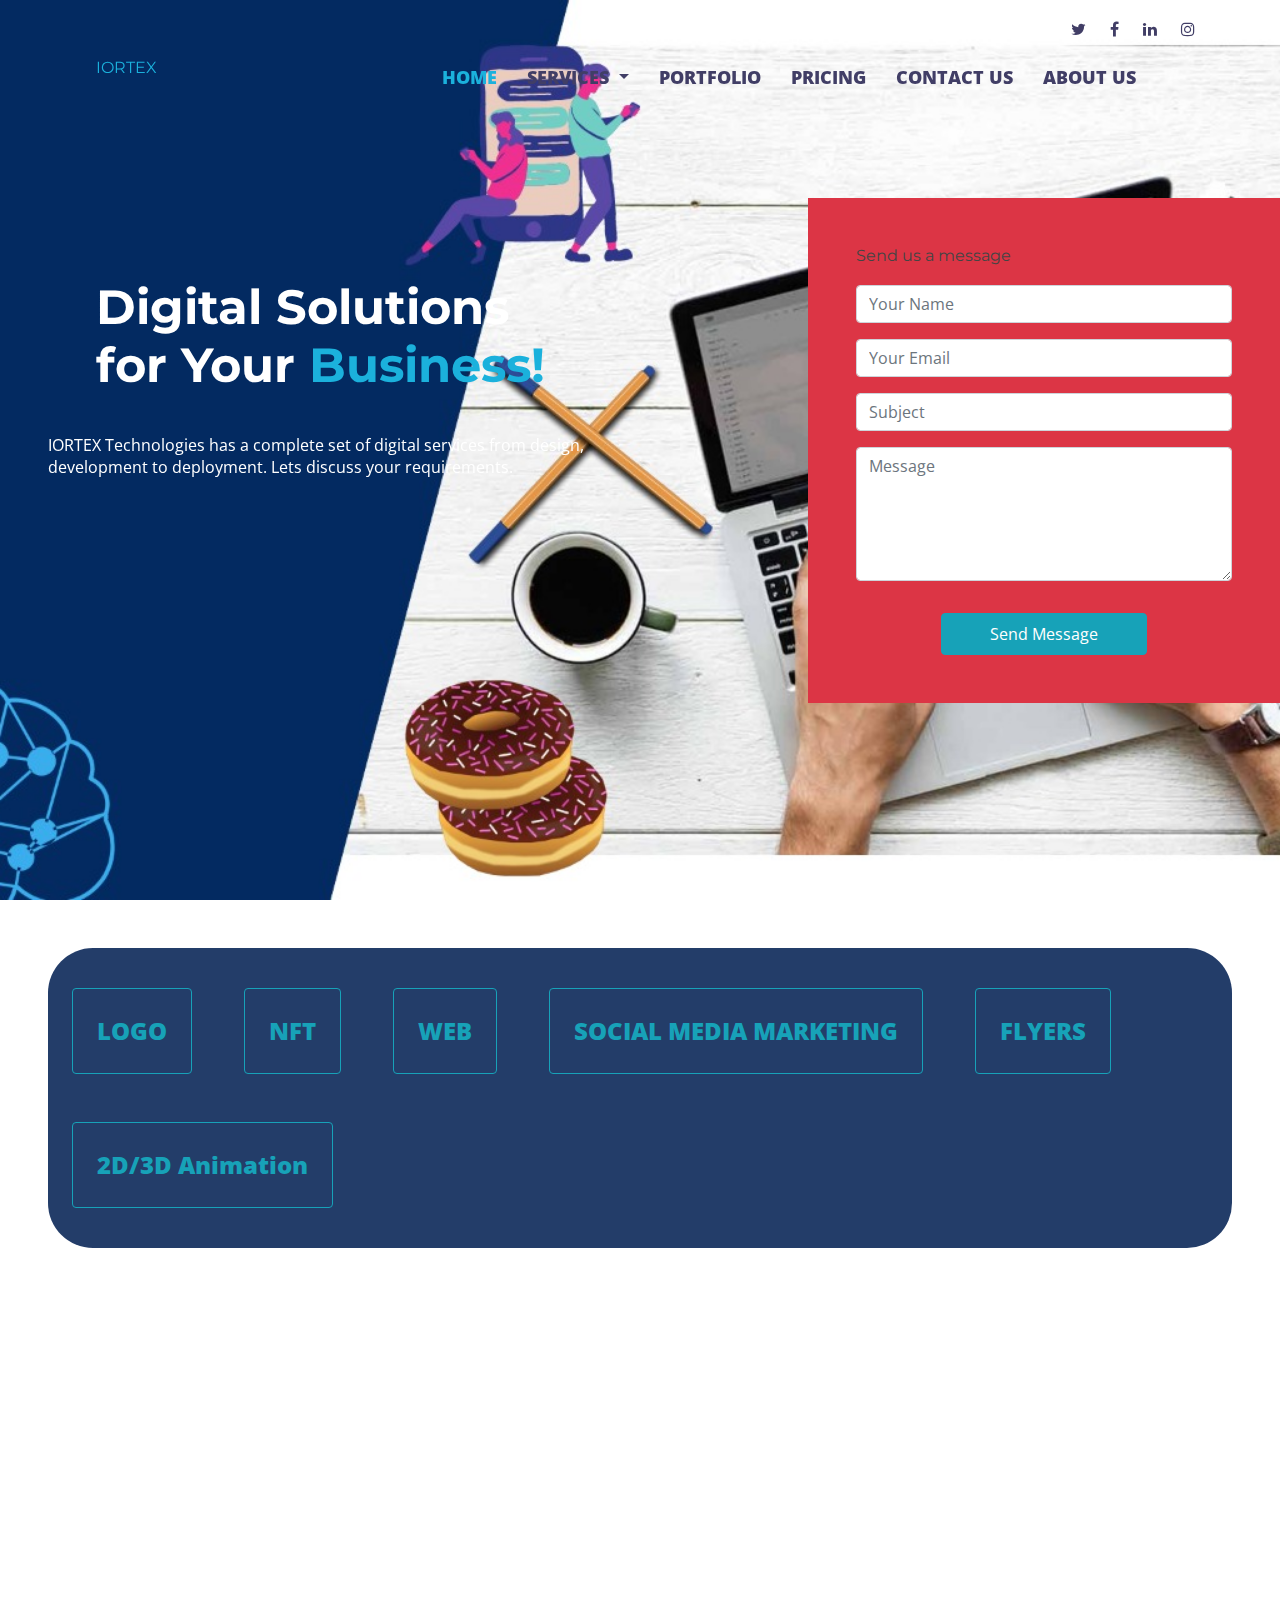
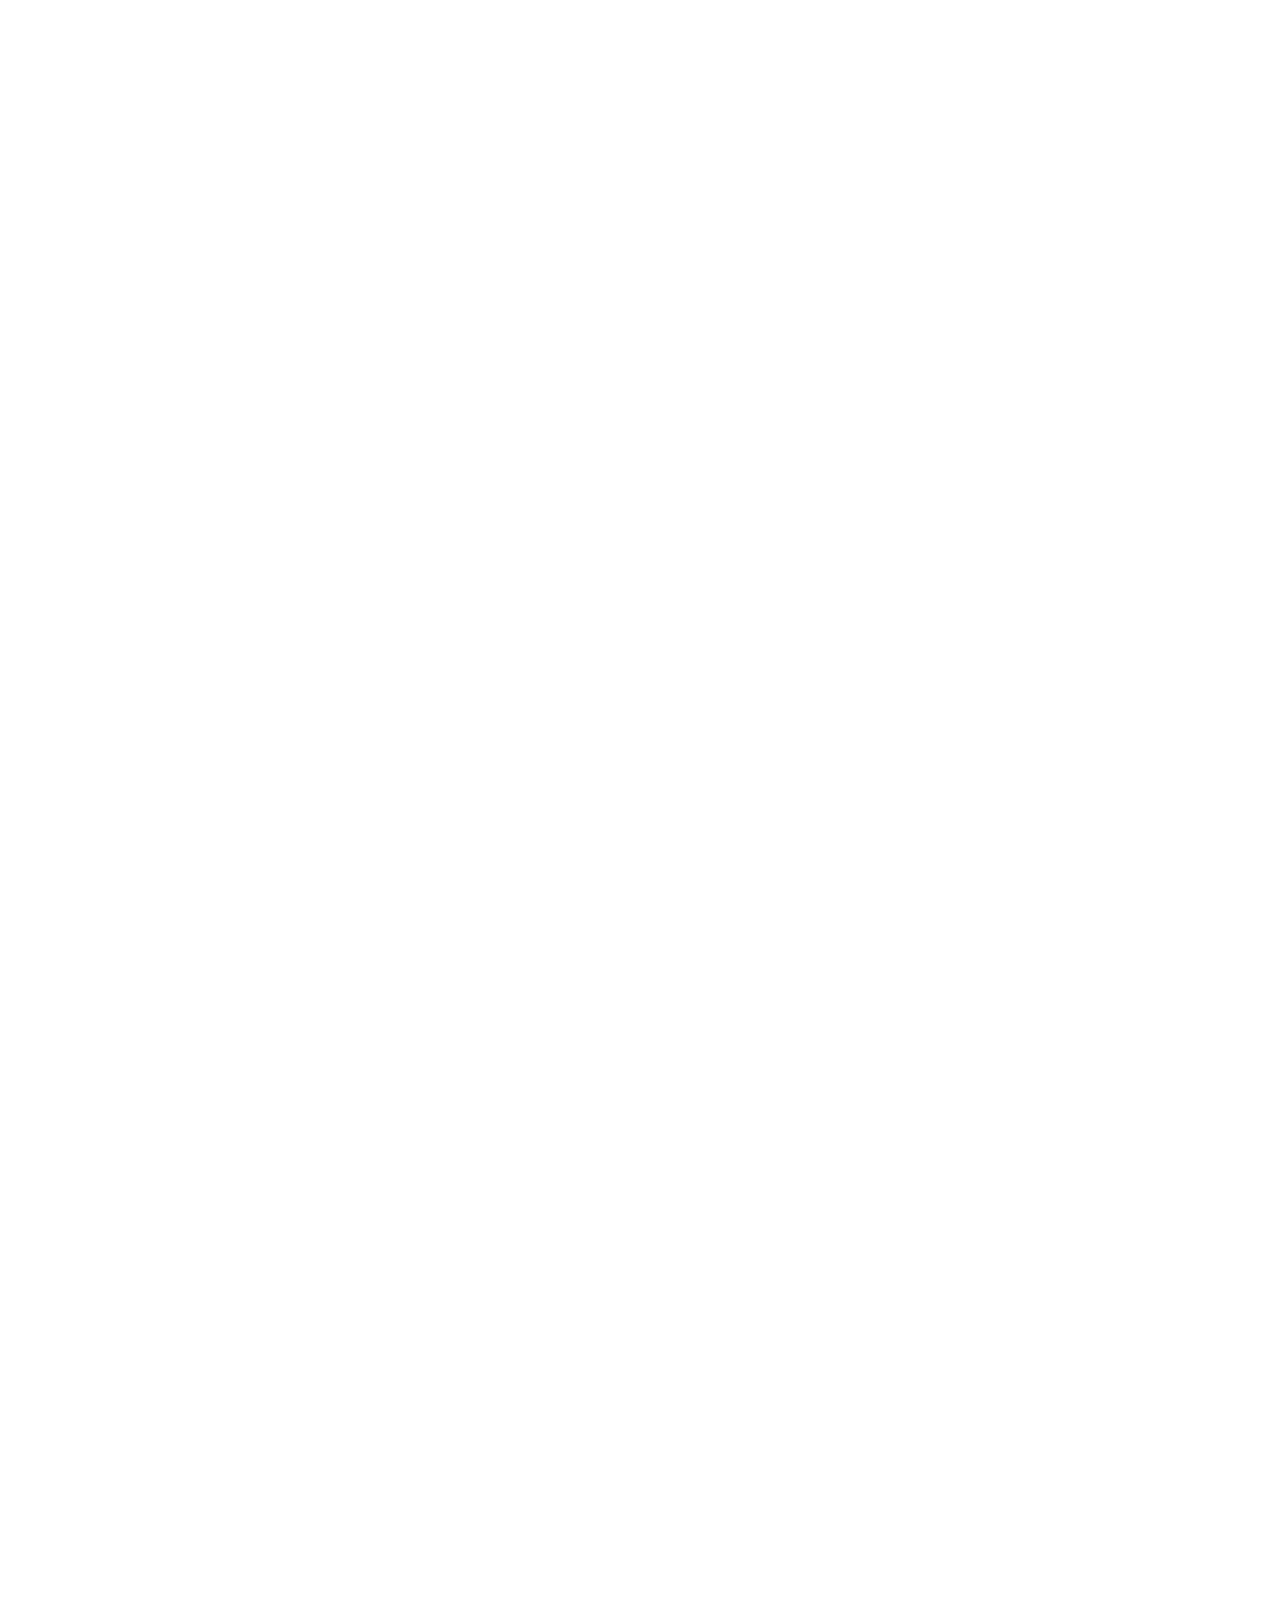
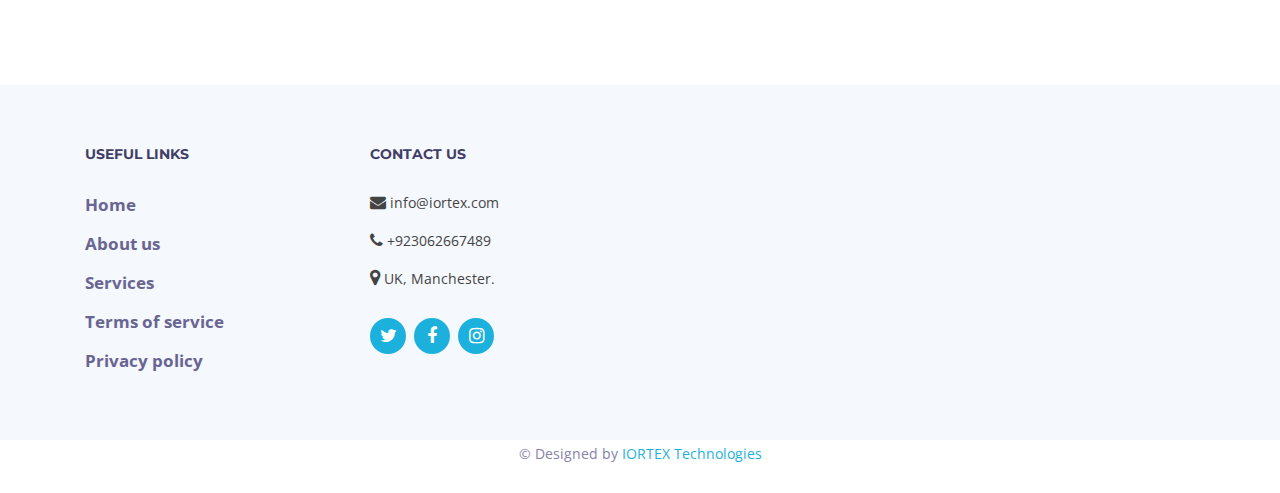
==== commit 38e3410f: "added logos" ====
--- a/index.html
+++ b/index.html
@@ -60,112 +60,112 @@
     </div>
   </div>
 
-  <!-- ======= Header ======= -->
-  <header id="header" class="fixed-top header-transparent">
-    <div class="container d-flex align-items-center">
-
-      <h1 class=" mr-auto"><a href="index.html">IORTEX</a></h1>
-      <!-- Uncomment below if you prefer to use an image logo -->
-      <!-- <h1 class="logo mr-auto"><a href="index.html"><img src="assets/img/favicon.png"><strong> iORTEX</strong></a></h1>-->
-
-      <nav class="main-nav d-none d-lg-block ">
-        <ul>
-          <li class="active"><a href="index.html">Home</a></li>
-          <li class="nav-item dropdown">
-            <a
-              class="dropdown-toggle"
-              style="color: black"
-              href="/shop-all"
-            >
-              Services
-            </a>
-            <ul class="dropdown-menu multi-column columns-3 pt-4 pb-4 pl-5">
-              <div class="row pl-5 pr-5">
-                <div class="col-md-4">
-                  <ul class="multi-column-dropdown">
-                    <a href="/categories/family_of_brands" style="color:rgb(255, 255, 255)" class=" pl-3 mr-5 bg-info"><b><strong >  BRAND IDENTITY  </strong></b></a>
-                    <li class="divider"></li>
-                    <li><a href="/subcategories/grow_to_life" style="font-weight: 700 !important;">Logo Designing</a></li>
-                    <li><a href="/subcategories/carpe_diem" style="font-weight: 700 !important;">Stationery Design</a></li>
-                    <li><a href="/subcategories/hippies_at_home" style="font-weight: 700 !important;">Banner Design</a></li>
-                    <li><a href="/subcategories/kuribl_link" style="font-weight: 700 !important;">Flyer Design</a></li>
-                    <!-- <li class="divider"></li>
-                    <li><a href="#">Promotions</a></li> -->
-                  </ul>
-                </div>
-                <div class="col-md-4">
-                  <ul class="multi-column-dropdown">
-                    <a href="/categories/family_of_brands" style="color:rgb(255, 255, 255)" class=" pl-3 mr-5 bg-info"><b><strong>  WEBSITES  </strong></b></a>
-                    <li class="divider"></li>
-                    <li><a href="/subcategories/grow_to_life" style="font-weight: 700 !important;"> WEBSITE  Desiging</a></li>
-                    <li><a href="/subcategories/carpe_diem"   style="font-weight: 700 !important;"> WEBSITE development</a></li>
-                    <li><a href="/subcategories/hippies_at_home" style="font-weight: 700 !important;">Ecommerce WEBSITES</a></li>
-                    <li><a href="/subcategories/kuribl_link" style="font-weight: 700 !important;">CMS WEBSITES</a></li>
-                    <!-- <li><a href="/subcategories/philotimo">Philotimo</a></li>
-                    <li><a href="/subcategories/prana_kombucha">Prana Kombucha</a></li>
-                    <li><a href="/subcategories/river_valley_hemp_co">River Valley Hemp co.</a></li>
-                    <li class="divider"></li>
-                    <li><a href="#">Promotions</a></li> -->
-                  </ul>
-                </div>
-                
-                <div class="col-md-4">
-                  <ul class="multi-column-dropdown">
-                  <a href="/categories/quality_goods" style="color:rgb(255, 255, 255)" class=" pl-3 mr-5 bg-info"><b><strong>  DIGITAL MARKETING  </strong></b></a>
-                    <li><a href="/subcategories/pets" style="font-weight: 700 !important;">SEO/SEM </a></li>
-                    <li><a href="/subcategories/lifestyle" style="font-weight: 700 !important;">SMO/SME</a></li>
-                    <li><a href="/subcategories/elderly"   style="font-weight: 700 !important;">Content Writing</a></li>
-                    <!-- <li><a href="/subcategories/athletes">Athletes</a></li>
-                    <li><a href="/subcategories/sexual_health">Sexual Health </a></li>
-                    <li><a href="/subcategories/everyone">Everyone</a></li> -->
-                  </ul>
-                </div>
-                <div class="col-md-4 mt-4">
-                  <ul class="multi-column-dropdown">
-                  <a href="/categories/quality_goods" style="color:rgb(255, 255, 255)" class=" pl-3 mr-5 bg-info"><b><strong>  ANIMATIONS  </strong></b></a>
-                    <li><a href="/subcategories/pets" style="font-weight: 700 !important;">2d Animation </a></li>
-                    <li><a href="/subcategories/lifestyle"><b><strong style="font-weight: 700 !important;"> 3d Animation </strong></b></a></li>
-                    <li><a href="/subcategories/elderly"  style="font-weight: 700 !important;">Typographic Animation</a></li>
-                    <li><a href="/subcategories/athletes" style="font-weight: 700 !important;">Vedio Animation</a></li>
-                    <!-- <li><a href="/subcategories/sexual_health">Sexual Health </a></li>
-                    <li><a href="/subcategories/everyone">Everyone</a></li> -->
-                  </ul>
-                </div>
-                <div class="col-md-3 mt-4">
-                  <ul class="multi-column-dropdown">
-                  <a href="/categories/quality_goods" style="color:rgb(255, 255, 255)" class=" pl-3 mr-5 bg-info"><b><strong>  NFT & ART  </strong></b></a>
-                    <li><a href="/subcategories/pets" style="font-weight: 700 !important;">NFt  Art Designing </a></li>
-                    <!-- <li><a href="/subcategories/lifestyle">Lifestyle</a></li>
-                    <li><a href="/subcategories/elderly">Elderly</a></li>
-                    <li><a href="/subcategories/athletes">Athletes</a></li>
-                    <li><a href="/subcategories/sexual_health">Sexual Health </a></li>
-                    <li><a href="/subcategories/everyone">Everyone</a></li> -->
-                  </ul>
-                </div>
-                <div class="col-md-4 mt-5  pt-5">
-                  <img src="./assets/img/1.jpeg" width="120%" alt="" srcset="">
-                </div>
-                
-              </div>
+      <!-- ======= Header ======= -->
+      <header id="header" class="fixed-top header-transparent">
+        <div class="ml-5 mr-5  pl-5 pr-5 d-flex align-items-center">
+    
+          <h1 class=" mr-auto"><a href="index.html">IORTEX</a></h1>
+          <!-- Uncomment below if you prefer to use an image logo -->
+          <!-- <h1 class="logo mr-auto"><a href="index.html"><img src="assets/img/favicon.png"><strong> iORTEX</strong></a></h1>-->
+    
+          <nav class="main-nav  pl-5 ml-5 d-none d-lg-block ">
+            <ul class="pl-5 ml-5 mr-5 pr-0">
+              <li class="active ml-5"><a href="index.html" style="font-size: large; font-weight:bolder" >Home</a></li>
+
+              <li class="nav-item dropdown">
+                <a
+                  class="dropdown-toggle"
+                  style="font-size: large; font-weight:bolder"
+                  href="/shop-all"
+                >
+                  Services
+                </a>
+                <ul class="dropdown-menu multi-column columns-3 pt-5 pb-4 pl-4">
+                  <div class="row pl-5 pr-5">
+                    <div class="col-md-4">
+                      <ul class="multi-column-dropdown">
+                        <a href="/categories/family_of_brands" style="color:rgb(255, 255, 255)" class=" pl-3 mr-5 bg-info"><b><strong >  BRAND IDENTITY  </strong></b></a>
+                        <li class="divider"></li>
+                        <li><a href="/subcategories/grow_to_life" style="font-weight: 700 !important;">Logo Designing</a></li>
+                        <li><a href="/subcategories/carpe_diem" style="font-weight: 700 !important;">Stationery Design</a></li>
+                        <li><a href="/subcategories/hippies_at_home" style="font-weight: 700 !important;">Banner Design</a></li>
+                        <li><a href="/subcategories/kuribl_link" style="font-weight: 700 !important;">Flyer Design</a></li>
+                        <!-- <li class="divider"></li>
+                        <li><a href="#">Promotions</a></li> -->
+                      </ul>
+                    </div>
+                    <div class="col-md-4">
+                      <ul class="multi-column-dropdown">
+                        <a href="/categories/family_of_brands" style="color:rgb(255, 255, 255)" class=" pl-3 mr-5 bg-info"><b><strong>  WEBSITES  </strong></b></a>
+                        <li class="divider"></li>
+                        <li><a href="/subcategories/grow_to_life" style="font-weight: 700 !important;"> WEBSITE  Desiging</a></li>
+                        <li><a href="/subcategories/carpe_diem"   style="font-weight: 700 !important;"> WEBSITE development</a></li>
+                        <li><a href="/subcategories/hippies_at_home" style="font-weight: 700 !important;">Ecommerce WEBSITES</a></li>
+                        <li><a href="/subcategories/kuribl_link" style="font-weight: 700 !important;">CMS WEBSITES</a></li>
+                        <!-- <li><a href="/subcategories/philotimo">Philotimo</a></li>
+                        <li><a href="/subcategories/prana_kombucha">Prana Kombucha</a></li>
+                        <li><a href="/subcategories/river_valley_hemp_co">River Valley Hemp co.</a></li>
+                        <li class="divider"></li>
+                        <li><a href="#">Promotions</a></li> -->
+                      </ul>
+                    </div>
+                    
+                    <div class="col-md-4">
+                      <ul class="multi-column-dropdown">
+                      <a href="/categories/quality_goods" style="color:rgb(255, 255, 255)" class=" pl-3 mr-5 bg-info"><b><strong>  DIGITAL MARKETING  </strong></b></a>
+                        <li><a href="/subcategories/pets" style="font-weight: 700 !important;">SEO/SEM </a></li>
+                        <li><a href="/subcategories/lifestyle" style="font-weight: 700 !important;">SMO/SME</a></li>
+                        <li><a href="/subcategories/elderly"   style="font-weight: 700 !important;">Content Writing</a></li>
+                        <!-- <li><a href="/subcategories/athletes">Athletes</a></li>
+                        <li><a href="/subcategories/sexual_health">Sexual Health </a></li>
+                        <li><a href="/subcategories/everyone">Everyone</a></li> -->
+                      </ul>
+                    </div>
+                    <div class="col-md-4 mt-4">
+                      <ul class="multi-column-dropdown">
+                      <a href="/categories/quality_goods" style="color:rgb(255, 255, 255)" class=" pl-3 mr-5 bg-info"><b><strong>  ANIMATIONS  </strong></b></a>
+                        <li><a href="/subcategories/pets" style="font-weight: 700 !important;">2d Animation </a></li>
+                        <li><a href="/subcategories/lifestyle"><b><strong style="font-weight: 700 !important;"> 3d Animation </strong></b></a></li>
+                        <li><a href="/subcategories/elderly"  style="font-weight: 700 !important;">Typographic Animation</a></li>
+                        <li><a href="/subcategories/athletes" style="font-weight: 700 !important;">Vedio Animation</a></li>
+                        <!-- <li><a href="/subcategories/sexual_health">Sexual Health </a></li>
+                        <li><a href="/subcategories/everyone">Everyone</a></li> -->
+                      </ul>
+                    </div>
+                    <div class="col-md-3 mt-4">
+                      <ul class="multi-column-dropdown">
+                      <a href="/categories/quality_goods" style="color:rgb(255, 255, 255)" class=" pl-3 mr-5 bg-info"><b><strong>  NFT & ART  </strong></b></a>
+                        <li><a href="/subcategories/pets" style="font-weight: 700 !important;">NFt  Art Designing </a></li>
+                        <!-- <li><a href="/subcategories/lifestyle">Lifestyle</a></li>
+                        <li><a href="/subcategories/elderly">Elderly</a></li>
+                        <li><a href="/subcategories/athletes">Athletes</a></li>
+                        <li><a href="/subcategories/sexual_health">Sexual Health </a></li>
+                        <li><a href="/subcategories/everyone">Everyone</a></li> -->
+                      </ul>
+                    </div>
+                    <div class="col-md-4 mt-5  pt-5">
+                      <img src="./assets/img/1.jpeg" width="120%" alt="" srcset="">
+                    </div>
+                    
+                  </div>
+                </ul>
+              </li>
+              <li class=""><a href="./pricing.html" style="font-size: large; font-weight:bolder">Portfolio</a></li>
+
+              <li class=""><a href="index.html" style="font-size: large; font-weight:bolder">Pricing</a></li>
+      
+    
+    
+    
+              <!-- <li><a href="#portfolio">Portfolio</a></li> -->
+              <!-- <li><a href="#team">Team</a></li> -->
+              <li><a href="#footer" style="font-size: large; font-weight:bolder">Contact Us</a></li>
+              <li><a href="#about" style="font-size: large; font-weight:bolder">About Us</a></li>
             </ul>
-          </li>
-          <li class=""><a href="./pricing.html">Portfolio</a></li>
+          </nav><!-- .main-nav-->
     
-
-          <li class=""><a href="index.html">Pricing</a></li>
-  
-
-
-
-          <!-- <li><a href="#portfolio">Portfolio</a></li> -->
-          <!-- <li><a href="#team">Team</a></li> -->
-          <li><a href="#footer">Contact Us</a></li>
-          <li><a href="#about">About Us</a></li>
-        </ul>
-      </nav><!-- .main-nav-->
-
-    </div>
-  </header><!-- End Header -->
+        </div>
+      </header><!-- End Header -->
 
   <!-- ======= Hero Section ======= -->
   <section id="hero" class="clearfix">
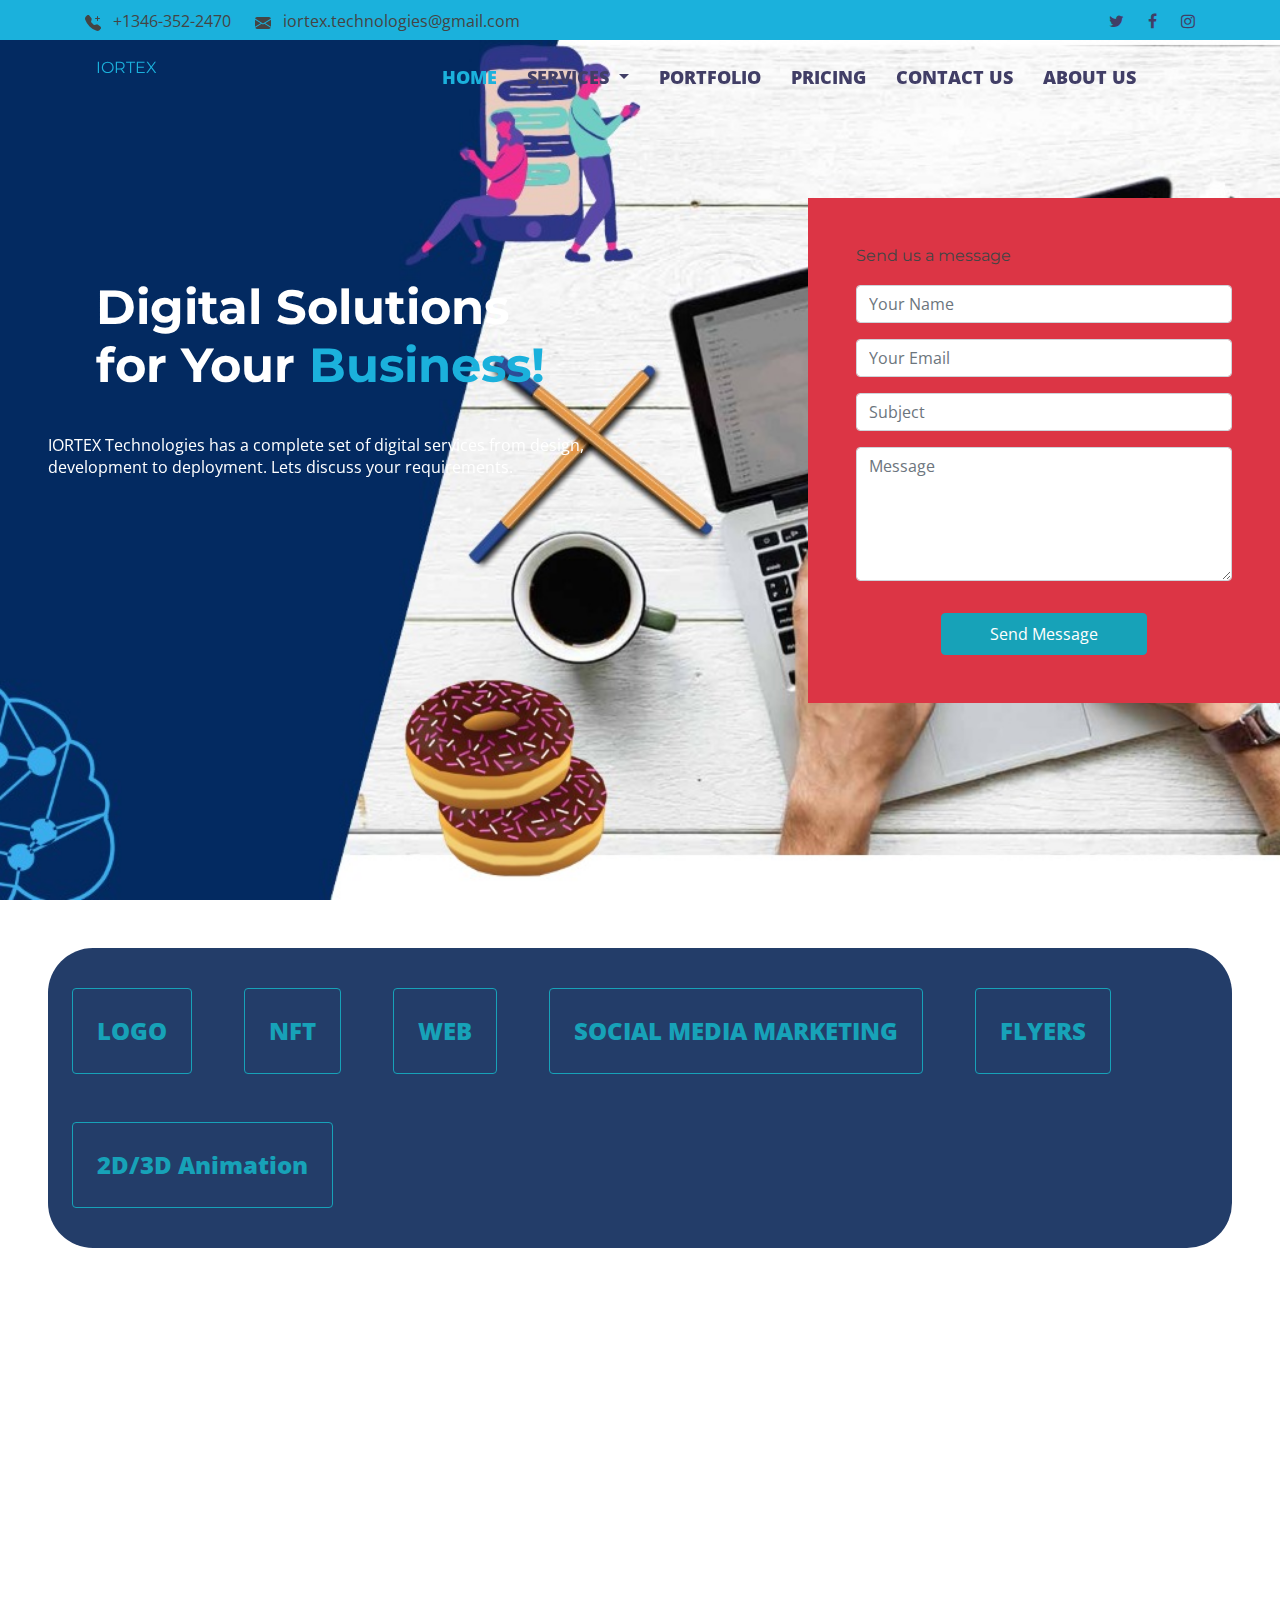
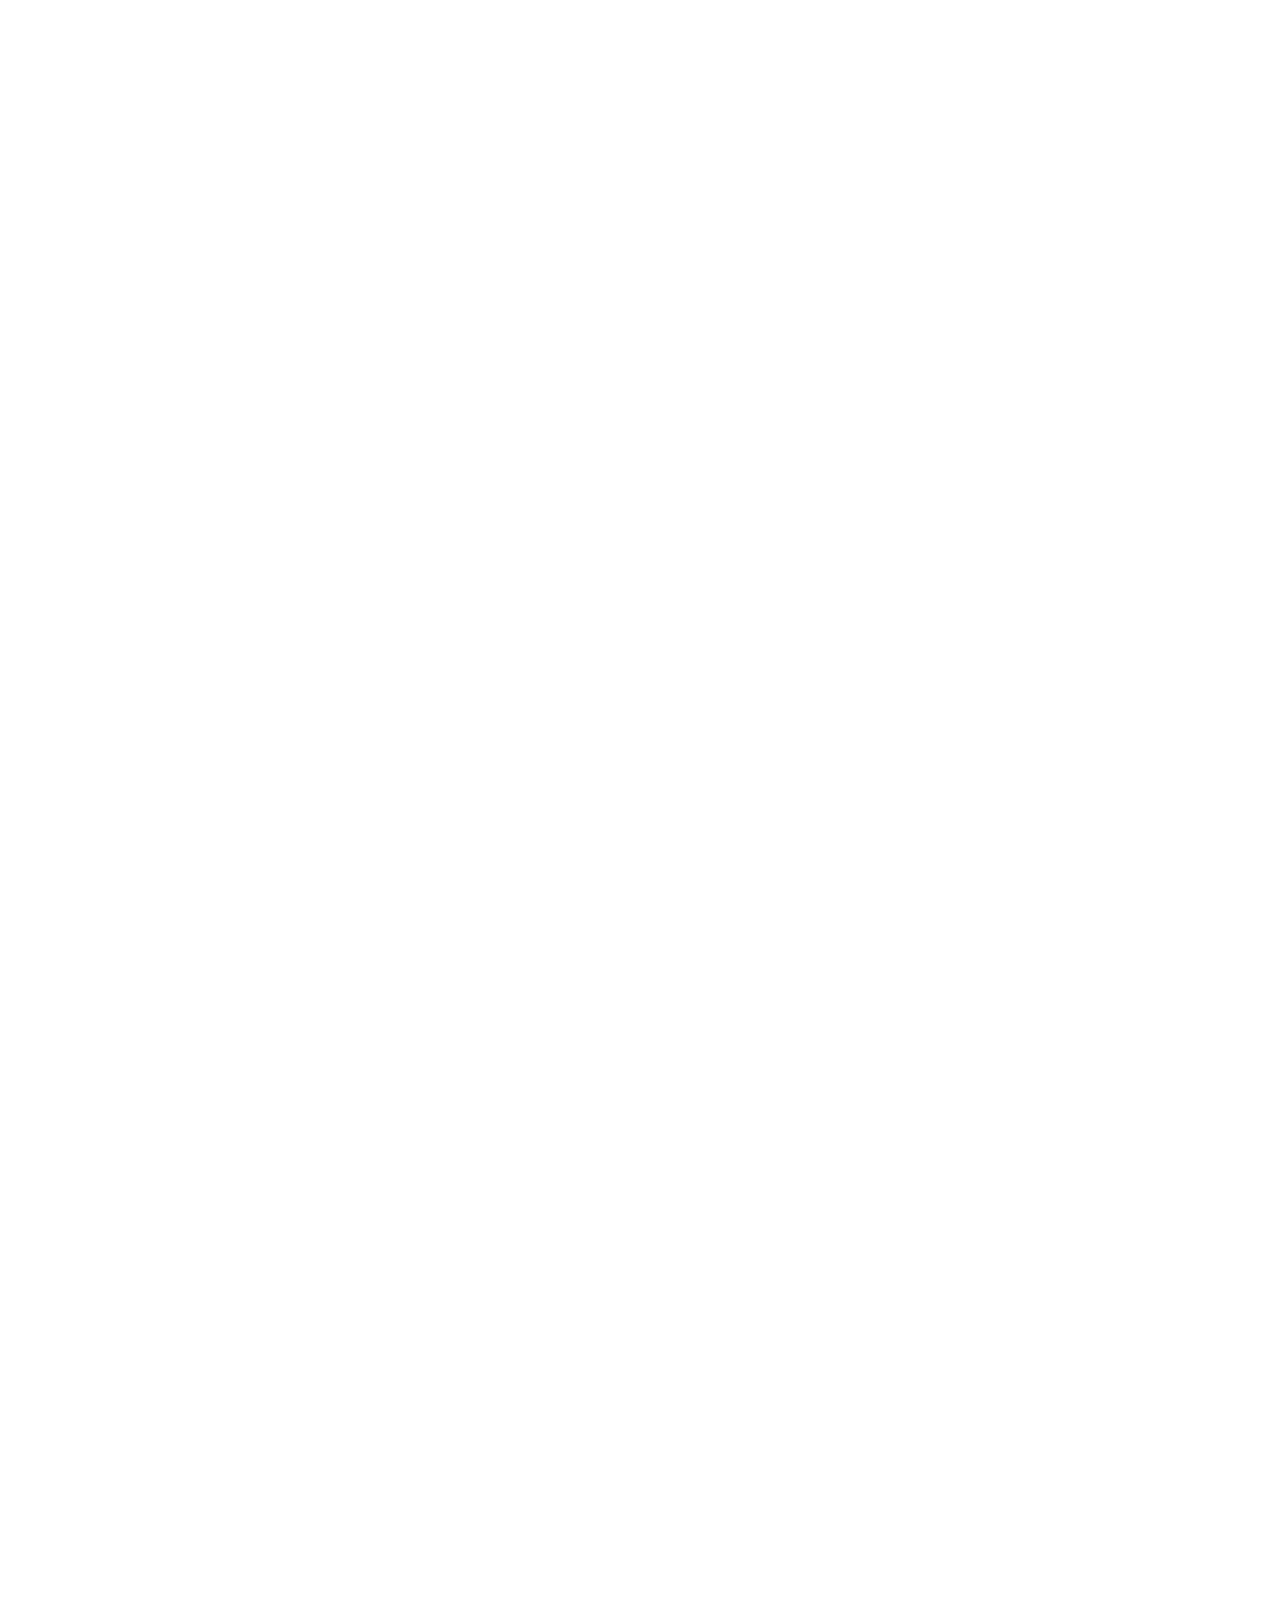
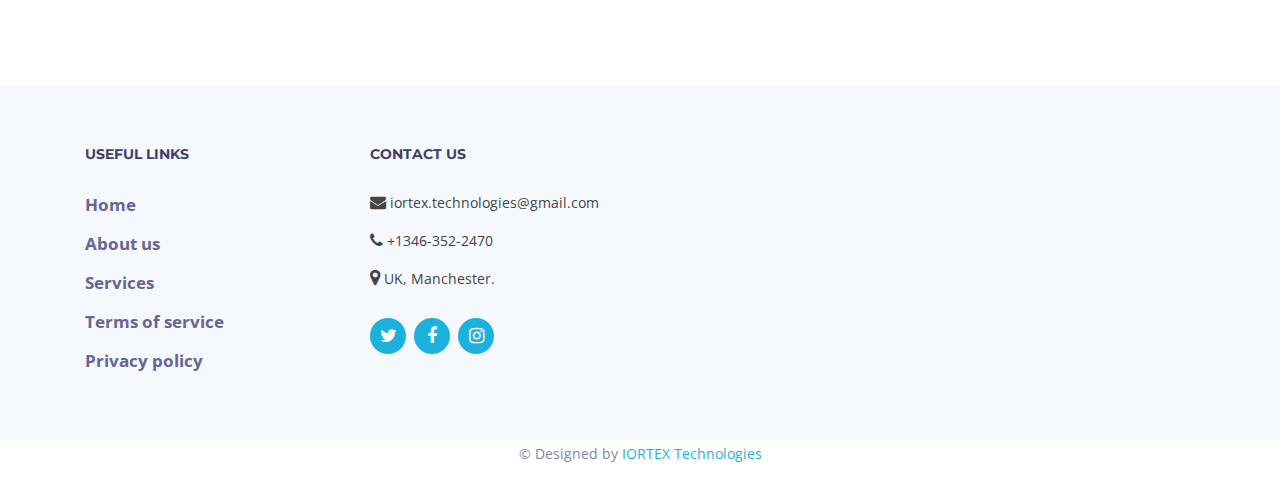
==== commit 7b5c2e45: "updated" ====
--- a/index.html
+++ b/index.html
@@ -48,17 +48,33 @@
       evt.currentTarget.className += " btn-dark";
     }
   </script>
-  <!-- ======= Top Bar ======= -->
-  <div id="topbar" class="d-none d-lg-flex align-items-end fixed-top topbar-transparent">
-    <div class="container d-flex justify-content-end">
-      <div class="social-links">
-        <a href="https://twitter.com/iortex" class="twitter"><i class="fa fa-twitter"></i></a>
-        <a href="https://www.facebook.com/iortex" class="facebook"><i class="fa fa-facebook"></i></a>
-        <a href="#" class="linkedin"><i class="fa fa-linkedin"></i></a>
-        <a href="https://www.instagram.com/iortex_technology/" class="instagram"><i class="fa fa-instagram"></i></a>
-      </div>
-    </div>
-  </div>
+      <!-- ======= Top Bar ======= -->
+      <div id="topbar" class="d-none d-lg-flex align-items-end fixed-top  pb-2 pt-2" style="background-color:  #1bb1dc;">
+        <div class="container d-flex justify-content-between">
+          <div class="social-links d-flex justify-content-center ">
+            <div class="mr-4">
+              <svg xmlns="http://www.w3.org/2000/svg" width="16" height="16" fill="currentColor" class="bi bi-telephone-plus- mr-2" viewBox="0 0 16 16">
+                <path fill-rule="evenodd" d="M1.885.511a1.745 1.745 0 0 1 2.61.163L6.29 2.98c.329.423.445.974.315 1.494l-.547 2.19a.678.678 0 0 0 .178.643l2.457 2.457a.678.678 0 0 0 .644.178l2.189-.547a1.745 1.745 0 0 1 1.494.315l2.306 1.794c.829.645.905 1.87.163 2.611l-1.034 1.034c-.74.74-1.846 1.065-2.877.702a18.634 18.634 0 0 1-7.01-4.42 18.634 18.634 0 0 1-4.42-7.009c-.362-1.03-.037-2.137.703-2.877L1.885.511zM12.5 1a.5.5 0 0 1 .5.5V3h1.5a.5.5 0 0 1 0 1H13v1.5a.5.5 0 0 1-1 0V4h-1.5a.5.5 0 0 1 0-1H12V1.5a.5.5 0 0 1 .5-.5z"/>
+              </svg>
+              +1346-352-2470
+            </div>
+
+            <div class="">
+              <svg xmlns="http://www.w3.org/2000/svg" width="16" height="16" fill="currentColor" class="bi bi-envelope-fill mr-2" viewBox="0 0 16 16">
+                <path d="M.05 3.555A2 2 0 0 1 2 2h12a2 2 0 0 1 1.95 1.555L8 8.414.05 3.555ZM0 4.697v7.104l5.803-3.558L0 4.697ZM6.761 8.83l-6.57 4.027A2 2 0 0 0 2 14h12a2 2 0 0 0 1.808-1.144l-6.57-4.027L8 9.586l-1.239-.757Zm3.436-.586L16 11.801V4.697l-5.803 3.546Z"/>
+              </svg>
+              iortex.technologies@gmail.com
+            </div>            
+          </div>
+          
+          <div class="social-links">
+            <a href="https://twitter.com/iortex" class="twitter"><i class="fa fa-twitter"></i></a>
+            <a href="https://www.facebook.com/profile.php?id=100086548481435" class="facebook"><i class="fa fa-facebook"></i></a>
+            <!-- <a href="#" class="linkedin"><i class="fa fa-linkedin"></i></a> -->
+            <a href="https://instagram.com/iortex.technologies?igshid=YmMyMTA2M2Y=" class="instagram"><i class="fa fa-instagram"></i></a>
+          </div>
+        </div>
+      </div>
 
       <!-- ======= Header ======= -->
       <header id="header" class="fixed-top header-transparent">
@@ -917,8 +933,8 @@
                 <div class="footer-links">
                   <h4>Contact Us</h4>
                   <p> 
-                    <i class="fa fa-envelope" style="font-size: 16px;"></i> info@iortex.com</br></br>
-                    <i class="fa fa-phone" style="font-size: 16px;"></i> +923062667489</br></br>
+                    <i class="fa fa-envelope" style="font-size: 16px;"></i> iortex.technologies@gmail.com</br></br>
+                    <i class="fa fa-phone" style="font-size: 16px;"></i> +1346-352-2470</br></br>
                     <i class="fa fa-map-marker" style="font-size: 18px;"></i>  UK, Manchester.</br>
                   </p>
 
